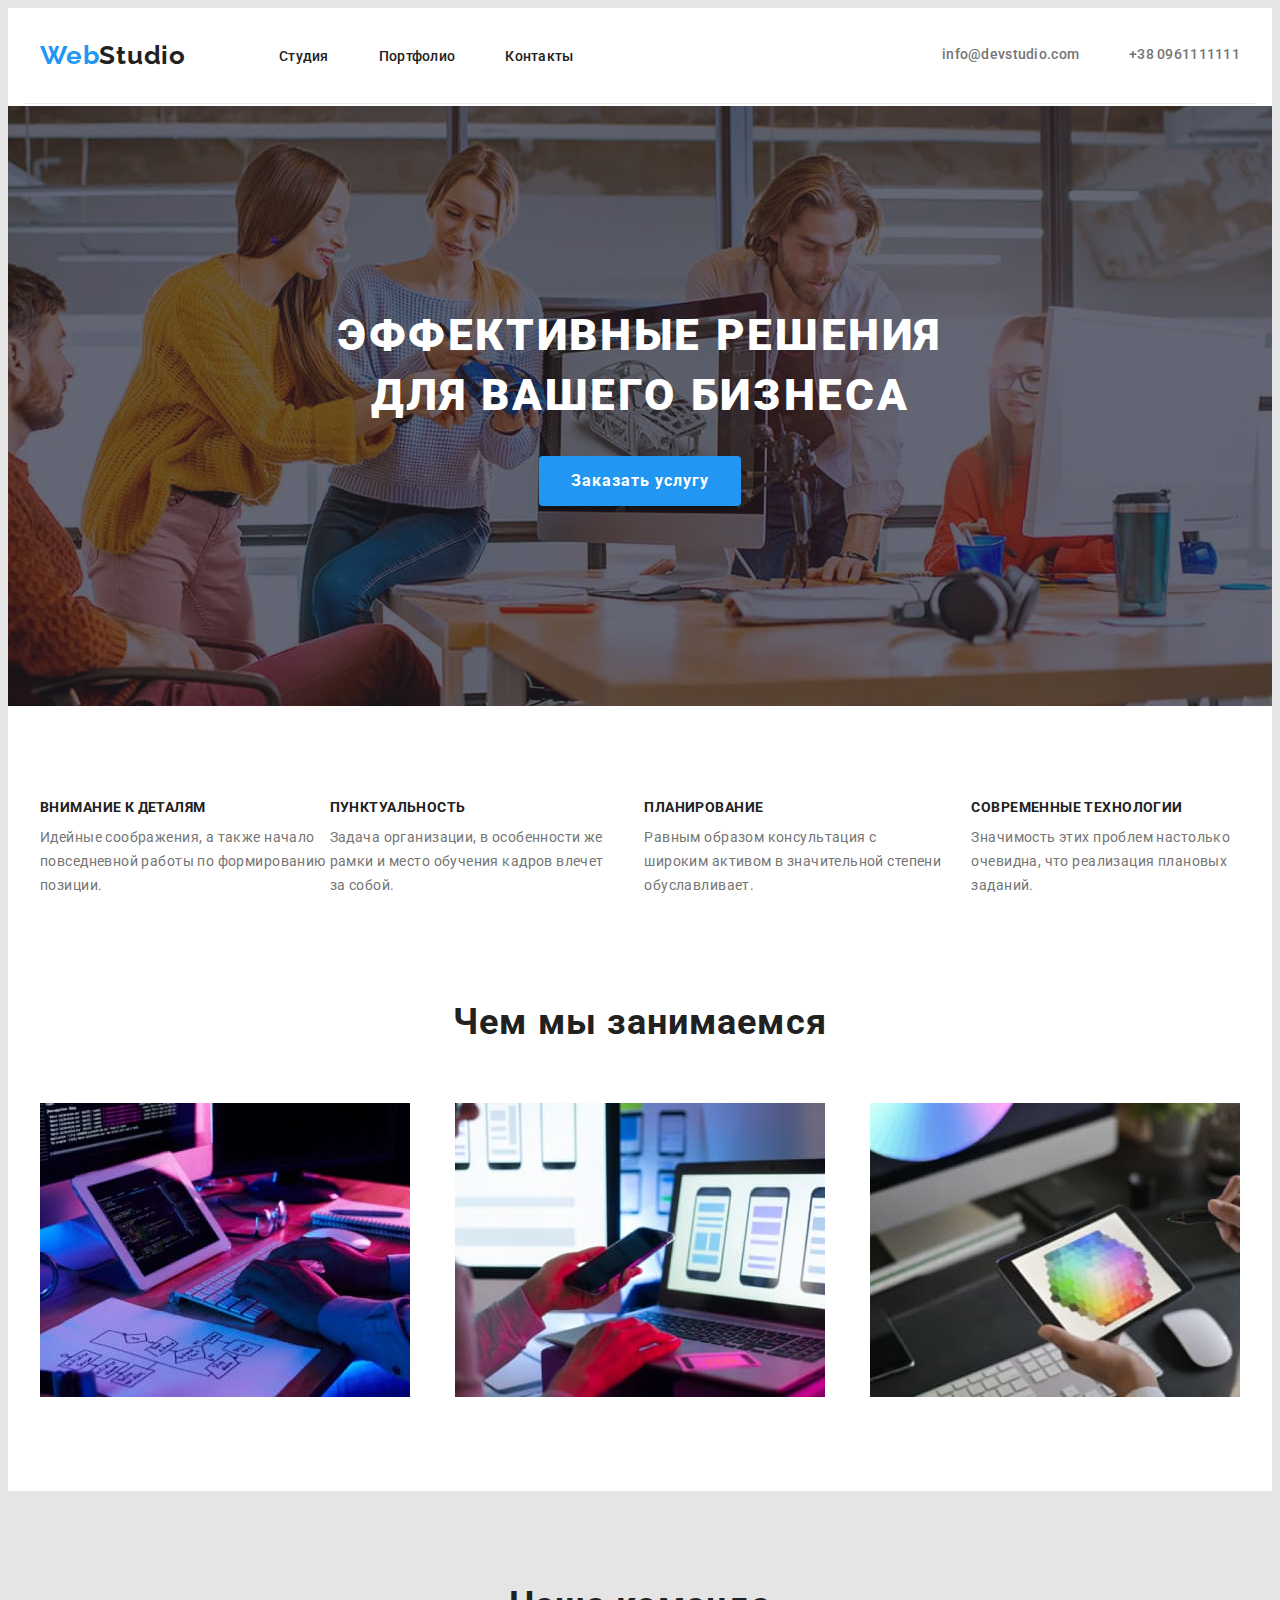
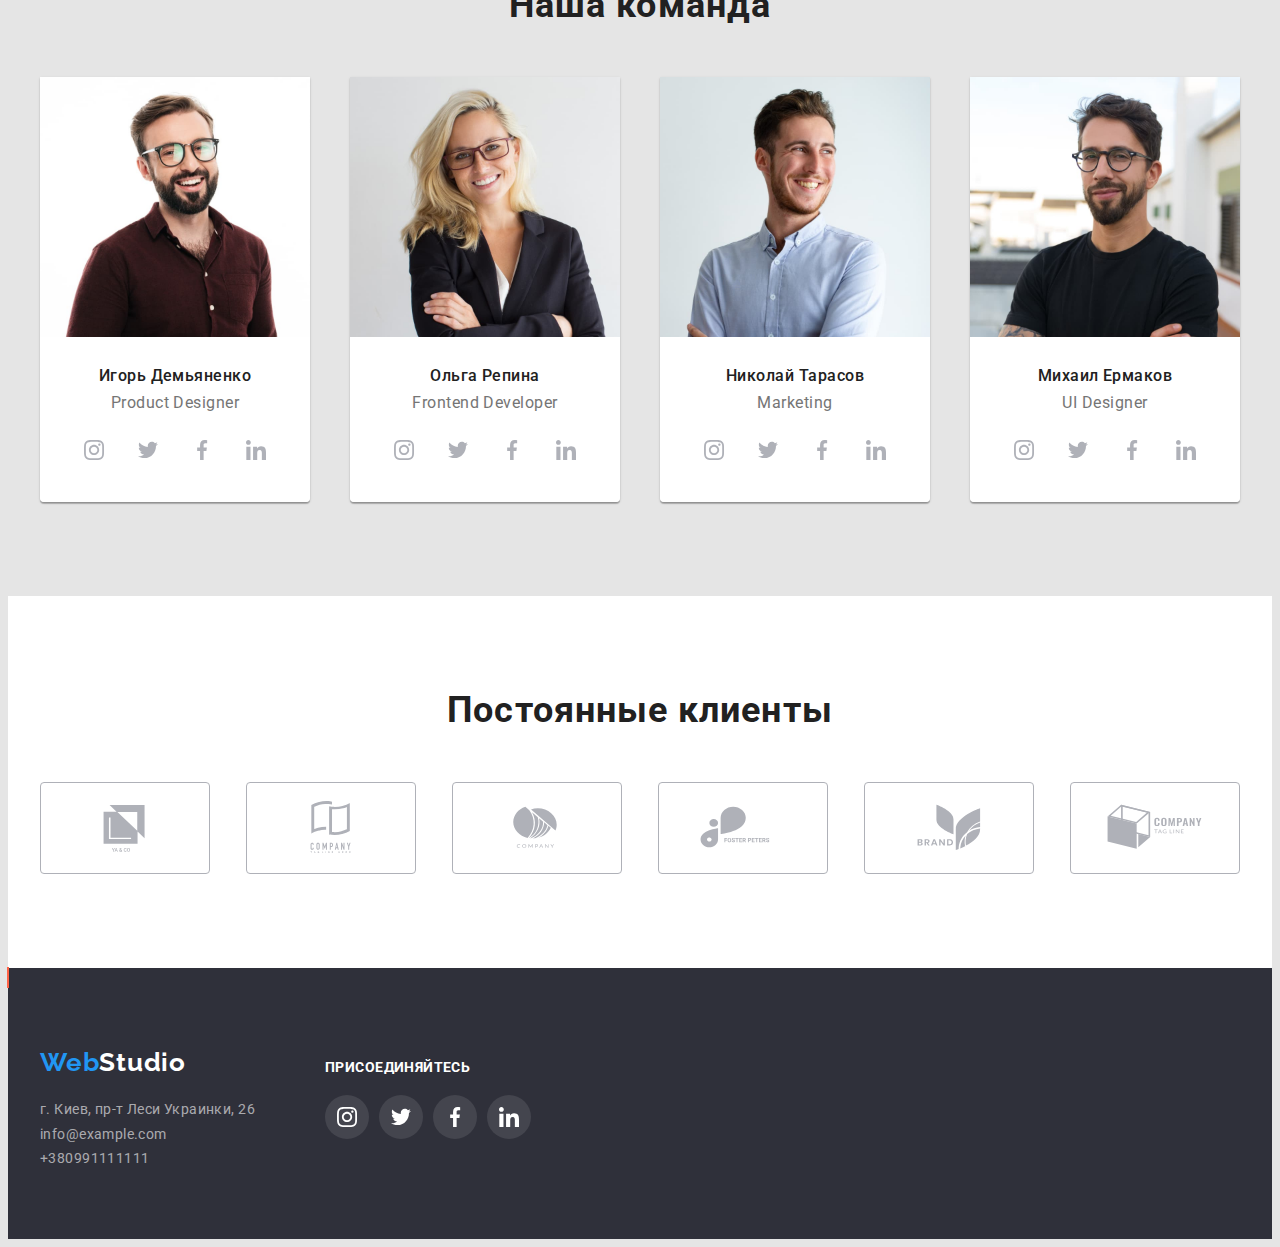
==== index.html @ 7e4c2b95 "24.11" ====
<!DOCTYPE html>
<html lang="ru">

<head>
    <meta charset="UTF-8">
    <meta http-equiv="X-UA-Compatible" content="IE=edge">
    <meta name="viewport" content="width=device-width, initial-scale=1.0">
    <link rel="preconnect" href="https://fonts.googleapis.com">
    <link rel="preconnect" href="https://fonts.gstatic.com" crossorigin>
    <link
        href="https://fonts.googleapis.com/css2?family=Raleway:wght@700&family=Roboto:wght@400;500;700;900&display=swap"
        rel="stylesheet">

    <link rel="stylesheet" href="./css/styles.css">
    <title>Document</title>

</head>

<body>
<header class="header">
    <div class="container header-cont">
        <nav class="header-navigation">
            <a class="link header-logo" href="">Web<span class="letter">Studio</span></a>

            <ul class="list header-list">
                <li class="header-item"><a class="link header-link" href="./index.html">Студия</a></li>
                <li class="header-item"><a class="link header-link" href="./portfolio.html">Портфолио</a></li>
                <li class="header-item"><a class="link header-link" href="">Контакты</a></li>
            </ul>
        </nav>


        <ul class="list header-contact">
            <li class="header-contact-item"><a class="link header-contact-mail"
                    href="mailto:info@devstudio.com">
                   

                    info@devstudio.com</a></li>
           
           
           
                    <li class="header-contact-item"><a class="link header-contact-phone " href="tel:+380961111111">+38
                    0961111111</a>
            </li>
        </ul>



    </div>
</header>



    <main>

        <section class="hero-sect">




            <h1 class="hero-text">Эффективные решения для вашего бизнеса</h1>


            <button class="btn" type="button">Заказать услугу</button>



        </section>





        <section class="about section">

            <div class="container">

                <ul class="about-list">
                    <div class="abot-card">
                    <li class="about-item list">
                        
                        <h3 class="about-title">Внимание к деталям</h3>
                        <p class="about-text">Идейные соображения, а также начало повседневной работы по формированию
                            позиции.</p>
                            </div>
                    </li>

                    <li class="about-item list">
                        <h3 class="about-title">Пунктуальность</h3>
                        <p class="about-text">Задача организации, в особенности же рамки и место обучения кадров влечет за собой.</p>
                    </li>
                    <li class="about-item list">
                        <h3 class="about-title">Планирование</h3>
                        <p class="about-text">Равным образом консультация с широким активом в значительной степени
                            обуславливает.</p>
                    </li>
                    <li class="about-item list">
                        <h3 class="about-title">Современные технологии</h3>
                        <p class="about-text">Значимость этих проблем настолько очевидна, что реализация плановых
                            заданий.</p>
                    </li>
                </ul>

            </div>

        </section>


        <section class="section about-work">


            
            <div class="container">

                <h2 class="about-work-title">Чем мы занимаемся</h2>


                <ul class="about-w-list">
                    <li class="about-w-item list">
                        <img src="./images/img1.jpg" alt="Игорь Демьяненко" width="370" height="294">
                    </li>
                    <li class="about-w-item list">
                        <img src="./images/img2.jpg" alt="Ольга Репина" width="370" height="294">
                    </li>
                    <li class="about-w-item list">
                        <img src="./images/img3.jpg" alt="Ольга Репина" width="370" height="294">
                    </li>
                </ul>

            </div>

        </section>

        <section class="comand-sect section">
            

            <div class="container">

                <h2 class="comand-title">Наша команда</h2>

                <ul class="list comand-list">


                    <li class="comand-item">
                        <article class="card">
                            <div class="card-thumb">
                                <img src="./images/img4.jpg" alt="Игорь Демьяненко" width="270" height="260">
                                <div class="card-content-comand">
                                    <h3 class="comand-text">Игорь Демьяненко</h3>
                                    <p class="comand-pre-text" lang="en">Product Designer</p>
                                    <ul class="social-list list">
                                        <li class="social-item">
                                            <a href="" class="master-so-link">
                                                <svg class="master-so-icon" widht="20" height="20">
                                
                                                    <use href="./images/icons.svg#icon-insta"></use>
                                                </svg>
                                               
                                            </a>
                                        </li>
                                        <li class="social-item">
                                            <a href="" class="master-so-link">
                                                <svg class="master-so-icon" widht="20" height="20">
                                            
                                                    <use href="./images/icons.svg#icon-twit"></use>
                                                </svg>
                                            
                                            </a>
                                        </li><li class="social-item">
                                            <a href="" class="master-so-link">
                                                <svg class="master-so-icon" widht="20" height="20">
                                            
                                                    <use href="./images/icons.svg#icon-fb"></use>
                                                </svg>
                                            
                                            </a>
                                        </li><li class="social-item">
                                            <a href="" class="master-so-link">
                                                <svg class="master-so-icon" widht="20" height="20">
                                            
                                                    <use href="./images/icons.svg#icon-link"></use>
                                                </svg>
                                            
                                            </a>
                                    </ul>
                                </div>
                            </div>
                        </article>

                    </li>

                    <li class="comand-item">
                        <article class="card">
                            <div class="card-thumb">
                                <img src="./images/img5.jpg" alt="Ольга Репина" width="270" height="260">
                                <div class="card-content-comand">
                                    <h3 class="comand-text">Ольга Репина</h3>
                                    <p class="comand-pre-text" lang="en">Frontend Developer</p>
                                    <ul class="social-list list">
                                        <li class="social-item">
                                            <a href="" class="master-so-link">
                                                <svg class="master-so-icon" widht="20" height="20">
                                    
                                                    <use href="./images/icons.svg#icon-insta"></use>
                                                </svg>
                                    
                                            </a>
                                        </li>
                                        <li class="social-item">
                                            <a href="" class="master-so-link">
                                                <svg class="master-so-icon" widht="20" height="20">
                                    
                                                    <use href="./images/icons.svg#icon-twit"></use>
                                                </svg>
                                    
                                            </a>
                                        </li>
                                        <li class="social-item">
                                            <a href="" class="master-so-link">
                                                <svg class="master-so-icon" widht="20" height="20">
                                    
                                                    <use href="./images/icons.svg#icon-fb"></use>
                                                </svg>
                                    
                                            </a>
                                        </li>
                                        <li class="social-item">
                                            <a href="" class="master-so-link">
                                                <svg class="master-so-icon" widht="20" height="20">
                                    
                                                    <use href="./images/icons.svg#icon-link"></use>
                                                </svg>
                                    
                                            </a>
                                    </ul>
                                    
                                    
                                </div>
                            </div>
                        </article>

                    </li>


                    <li class="comand-item">
                        <article class="card">
                            <div class="card-thumb">
                                <img src="./images/img6.jpg" alt="Николай Тарасов" width="270" height="260">
                                <div class="card-content-comand">
                                    <h3 class="comand-text">Николай Тарасов</h3>
                                    <p class="comand-pre-text" lang="en">Marketing</p>
                                    <ul class="social-list list">
                                        <li class="social-item">
                                            <a href="" class="master-so-link">
                                                <svg class="master-so-icon" widht="20" height="20">
                                    
                                                    <use href="./images/icons.svg#icon-insta"></use>
                                                </svg>
                                    
                                            </a>
                                        </li>
                                        <li class="social-item">
                                            <a href="" class="master-so-link">
                                                <svg class="master-so-icon" widht="20" height="20">
                                    
                                                    <use href="./images/icons.svg#icon-twit"></use>
                                                </svg>
                                    
                                            </a>
                                        </li>
                                        <li class="social-item">
                                            <a href="" class="master-so-link">
                                                <svg class="master-so-icon" widht="20" height="20">
                                    
                                                    <use href="./images/icons.svg#icon-fb"></use>
                                                </svg>
                                    
                                            </a>
                                        </li>
                                        <li class="social-item">
                                            <a href="" class="master-so-link">
                                                <svg class="master-so-icon" widht="20" height="20">
                                    
                                                    <use href="./images/icons.svg#icon-link"></use>
                                                </svg>
                                    
                                            </a>
                                    </ul>
                                </div>
                            </div>
                        </article>

                    </li>


                    <li class="comand-item">
                        <article class="card">
                            <div class="card-thumb">
                                <img src="./images/img7.jpg" alt="Михаил Ермаков" width="270" height="260">
                                <div class="card-content-comand">
                                    <h3 class="comand-text">Михаил Ермаков</h3>
                                    <p class="comand-pre-text" lang="en">UI Designer</p>
                                    <ul class="social-list list">
                                        <li class="social-item">
                                            <a href="" class="master-so-link">
                                                <svg class="master-so-icon" widht="20" height="20">
                                    
                                                    <use href="./images/icons.svg#icon-insta"></use>
                                                </svg>
                                    
                                            </a>
                                        </li>
                                        <li class="social-item">
                                            <a href="" class="master-so-link">
                                                <svg class="master-so-icon" widht="20" height="20">
                                    
                                                    <use href="./images/icons.svg#icon-twit"></use>
                                                </svg>
                                    
                                            </a>
                                        </li>
                                        <li class="social-item">
                                            <a href="" class="master-so-link">
                                                <svg class="master-so-icon" widht="20" height="20">
                                    
                                                    <use href="./images/icons.svg#icon-fb"></use>
                                                </svg>
                                    
                                            </a>
                                        </li>
                                        <li class="social-item">
                                            <a href="" class="master-so-link">
                                                <svg class="master-so-icon" widht="20" height="20">
                                    
                                                    <use href="./images/icons.svg#icon-link"></use>
                                                </svg>
                                    
                                            </a>
                                    </ul>
                                </div>
                            </div>
                        </article>

                    </li>

                </ul>

            </div>



        </section>

        <section class="section">
            <div class="container">

            <h2 class="kl-text">Постоянные клиенты</h2>
            <ul class="kl-list list">
                <li class="kl-item">
                    <a href="" class="kl-link">
                        <svg class="kl-so-icon" widht="106" height="60">
                        
                            <use href="./images/icons.svg#icon-Logo"></use>
                        </svg>
                    </a>
                </li>

                <li class="kl-item">
                    <a href="" class="kl-link">
                        <svg class="kl-so-icon" widht="106" height="60">
                
                            <use href="./images/icons.svg#icon-Logo1"></use>
                        </svg>
                    </a>
                </li>
                <li class="kl-item">
                    <a href="" class="kl-link">
                        <svg class="kl-so-icon" widht="106" height="60">
                
                            <use href="./images/icons.svg#icon-Logo2"></use>
                        </svg>
                    </a>
                </li>
                <li class="kl-item">
                    <a href="" class="kl-link">
                        <svg class="kl-so-icon" widht="106" height="60">
                
                            <use href="./images/icons.svg#icon-Logo3"></use>
                        </svg>
                    </a>
                </li>
                <li class="kl-item">
                    <a href="" class="kl-link">
                        <svg class="kl-so-icon" widht="106" height="60">
                
                            <use href="./images/icons.svg#icon-Logo4"></use>
                        </svg>
                    </a>
                </li>
                <li class="kl-item">
                    <a href="" class="kl-link">
                        <svg class="kl-so-icon" widht="106" height="60">
                
                            <use href="./images/icons.svg#icon-Logo5"></use>
                        </svg>
                    </a>
                </li>
            </ul>
            </div>
        </section>

            
    </main>
    <footer class="footer">

        <div class="container footer-cont">

           <div class="footer-l">
            <a class="link footer-logo" href="">Web<span class="letter-f">Studio</span></a>
           
            
                <address class="footer-adress">

                    <ul class="list adress-list">
                        <li class="fotter-contact-item"><a class="link footer-contact-adress"
                                href="https://goo.gl/maps/qbF5qeyJRF77j8v56" target="_blank"
                                rel="noopener noreferrer">г. Киев, пр-т
                                Леси Украинки, 26</a></li>
                        <li class="fotter-contact-item"><a class="link footer-contact-mail"
                                href="mailto:info@example.com">info@example.com</a></li>
                        <li class="fotter-contact-item"><a class="link footer-contact-phone"
                                href="tel:+380991111111">+380991111111</a>
                        </li>
                    </ul>
                    

                </address>
                </div>
                
<div class="footer-r">
    <h3 class="pris">присоединяйтесь</h3>
            <ul class="f-social-list list">
                <li class="f-social-item">
                    <a href="" class="f-master-so-link"> 
                        <svg class="f-master-so-icon" widht="20" height="20">
                        
                            <use href="./images/icons.svg#icon-insta"></use>
                        </svg>
                    </a>
                </li>
                <li class="f-social-item">
                    <a href="" class="f-master-so-link">
                        <svg class="f-master-so-icon" widht="20" height="20">
                
                            <use href="./images/icons.svg#icon-twit"></use>
                        </svg>
                    </a>
                </li>
                <li class="f-social-item">
                    <a href="" class="f-master-so-link">
                        <svg class="f-master-so-icon" widht="20" height="20">
                
                            <use href="./images/icons.svg#icon-fb"></use>
                        </svg>
                    </a>
                </li>
                <li class="f-social-item">
                    <a href="" class="f-master-so-link">
                        <svg class="f-master-so-icon" widht="20" height="20">
                
                            <use href="./images/icons.svg#icon-link"></use>
                        </svg>
                    </a>
                </li>
            </ul>
            </div>

        </div>



    </footer>

</body>

</html>
---- css/styles.css ----
:root {
  --main-title-color: #ffffff;
  --second-title-color: #212121;
  --main-text-color: #757575;
  --opacity-color: rgba(255, 255, 255, 0.6);
  --accent-color: #2196f3;
  --heder-bg-color: #ffffff;
  --bacik-bg-color: #e5e5e5;
  --second-bg-color: #2f303a;
}

p,
h1,
h2,
h3,
h4,
h5,
h6 {
  margin: 0;
}

ul {
  margin: 0;
  padding: 0;
}

img {
  display: block;
  max-width: 100%;
}

.container {
  width: 1200px;

  margin: 0 auto;
  padding-left: 15px;
  padding-right: 15px;
}

body {
  font-family: "Roboto", sans-serif;
  background-color: var(--bacik-bg-color);
}

.link {
  text-decoration: none;
}

.list {
  list-style: none;
}

.section {
  padding-top: 94px;
  padding-bottom: 94px;

  background: var(--heder-bg-color);
}

/*---------------------header-------------------------------*/
/*---------------------23-11-------------------------------*/
.header-contact-item {
  display: flex;
}

.footer::before {
  content: "";

  align-items: center;
  width: 16px;
  height: 12px;
  outline: solid 1px tomato;
  margin-right: 10px;
}
/*---------------------23-11-------------------------------*/

.header-cont {
  display: flex;
  padding-top: 32px;
  padding-bottom: 32px;
  border-bottom: 1px solid #ececec;
}

.header-list {
  display: flex;
  margin-right: 93px;
}

.header-navigation {
  display: flex;
  align-items: center;
}
.header-contact {
  display: flex;
  align-items: center;
  margin-left: auto;
}

.header-item:not(:last-child) {
  margin-right: 50px;
}

.header-contact-item:not(:last-child) {
  margin-right: 50px;
}

.header {
  background-color: var(--heder-bg-color);
  border-bottom: solid 2px var(--main-title-color);
}
.header-contact-item:not(:last-child) {
  margin-right: 50px;
}
.header-logo {
  font-family: Raleway;
  font-style: normal;
  font-weight: bold;
  font-size: 26px;
  line-height: 1.19;

  letter-spacing: 0.03em;
  color: var(--accent-color);
  margin-right: 93px;
}
.letter {
  font-family: Raleway;
  font-style: normal;
  font-weight: bold;
  font-size: 26px;
  line-height: 1.19;

  letter-spacing: 0.03em;
  color: var(--second-title-color);
}

.header-link {
  font-weight: 500;
  font-size: 14px;
  line-height: 1.14;
  letter-spacing: 0.02em;
  color: var(--second-title-color);
}
.header-link:hover {
  color: var(--accent-color);
}
.header-mail {
  font-weight: 500;
  font-size: 14px;
  line-height: 1.14;
  letter-spacing: 0.02em;

  color: var(--second-title-color);
}

.header-contact-phone {
  font-weight: 500;
  font-size: 14px;
  line-height: 1.14;
  letter-spacing: 0.02em;
  text-decoration: none;
  transition: color 0.2s linear;
  color: var(--main-text-color);
}

.header-contact-phone:hover,
.header-contact-phone:focus {
  color: var(--accent-color);
}

.header-contact-mail {
  font-weight: 500;
  font-size: 14px;
  line-height: 1.14;
  letter-spacing: 0.02em;
  text-decoration: none;
  transition: color 0.2s linear;
  color: var(--main-text-color);
}
.header-contact-mail:hover,
.header-contact-mail:focus {
  color: var(--accent-color);
}
/*---------------------filter-------------------------------*/
.btn-fil {
  font-family: inherit;
  font-style: normal;
  font-weight: 500;
  font-size: 16px;
  line-height: 1.62;
  /* identical to box height, or 162% */
  color: var(--second-title-color);
  background-color: #f5f4fa;

  text-align: center;
  letter-spacing: 0.03em;
  padding-top: 6px;
  padding-bottom: 6px;
  padding-left: 22px;
  padding-right: 22px;
  border: 0cm;
  border-radius: 4px;
}
.btn-fil:hover,
.btn-fil:active {
  color: var(--main-title-color);
  background-color: #2196f3;
}

.btn-fil {
  cursor: pointer;
}

.filter-item {
  display: flex;
  align-items: center;
}

.btn-list {
  display: flex;

  margin-left: auto;
  margin-right: auto;
  margin-bottom: 56px;

  margin-left: auto;
  margin-right: auto;
  align-items: center;
  justify-content: center;
  margin-bottom: 50px;
}

.btn-filter-item:not(:last-child) {
  margin-right: 8px;
}

.menu-list {
  display: flex;
  flex-wrap: wrap;
  padding: 0;
  margin: 0;
  list-style: none;
  margin-top: -30px;
  margin-left: -30px;
}

/*
.menu-item {
  flex-basis: calc(100% - 3 * 30px) / 9;

  margin-left: 30px;
  margin-bottom: 30px;
}
*/

.menu-list > .menu-item {
  flex-basis: calc(100% / 3 - 30px);
  margin-top: 30px;
  margin-left: 30px;
}

.card-content {
  padding-top: 20px;
  padding-right: 24px;
  padding-bottom: 20px;
  padding-left: 24px;
  border-left: solid 1px #eeeeee;
  border-right: solid 1px #eeeeee;
  border-bottom: solid 1px #eeeeee;
}
/*
.card-po {
  border: solid 1px #eeeeee;
}
*/

.menu-title {
  font-weight: bold;
  font-size: 18px;
  line-height: 2;
  /* identical to box height, or 200% */

  letter-spacing: 0.06em;

  color: var(--second-title-color);
}

.menu-text {
  font-weight: normal;
  font-size: 16px;
  line-height: 1.87;
  /* identical to box height, or 187% */

  letter-spacing: 0.03em;

  color: var(--main-text-color);
}

/*---------------------hero-------------------------------*/
/*---------------------hero 23-11-------------------------------*/
.hero-sect {
  text-align: center;
  max-width: 1600px;

  background-color: var(--second-bg-color);
  background-image: linear-gradient(
      rgba(47, 48, 58, 0.4),
      rgba(47, 48, 58, 0.4)
    ),
    url(../images/bg.jpg);

  background-repeat: no-repeat;
  background-position: center;
  block-size: cover;
  margin-left: auto;
  margin-right: auto;
  padding-top: 200px;
  padding-bottom: 200px;
}
/*---------------------hero 23-11-------------------------------*/

.hero-text {
  width: 696px;
  font-weight: 900;
  font-size: 44px;
  line-height: 1.36;

  text-align: center;
  letter-spacing: 0.06em;
  text-transform: uppercase;

  color: var(--main-title-color);
  margin-right: auto;
  margin-left: auto;
}

.btn-item:hover {
  background-color: var(--accent-color);
}

.btn {
  display: inline-block;
  font-family: inherit;
  font-weight: bold;
  font-size: 16px;
  line-height: 1.9;

  display: flex;
  align-items: center;
  text-align: center;
  letter-spacing: 0.06em;

  color: var(--main-title-color);
  background-color: var(--accent-color);
  margin-right: auto;
  margin-left: auto;
  margin-top: 30px;
  border-radius: 4px;
  box-shadow: 0px 4px 4px rgba(0, 0, 0, 0.15);
  border: 0cm;
  padding-top: 10px;
  padding-bottom: 10px;
  padding-left: 32px;
  padding-right: 32px;
}

.btn {
  cursor: pointer;
  font-family: inherit;
}

/*---------------------about-------------------------------*/
/*---------------------about 23-11-------------------------------*/
.abot-card {
  flex-grow: ;
}
.about-item {
}
/*---------------------about 23-11-------------------------------*/

.about {
  background-color: var(--heder-bg-color);
  padding-bottom: 0px;
}

.about-title {
  display: flex;
  font-weight: bold;
  font-size: 14px;
  line-height: 1.14;
  letter-spacing: 0.03em;
  text-transform: uppercase;

  color: var(--second-title-color);
  margin-bottom: 10px;
}
.about-text {
  display: flex;
  font-weight: normal;
  font-size: 14px;
  line-height: 1.71;
  /* or 171% */

  letter-spacing: 0.03em;

  color: var(--main-text-color);
}

.about-list {
  display: flex;
  justify-content: space-between;
}
.about-item:not(:last-child) {
  margin-right: 30px;
}

/*---------------------about-work-------------------------------*/

.about-work-title {
  font-weight: bold;
  font-size: 36px;
  line-height: 1.7;
  text-align: center;
  letter-spacing: 0.03em;

  color: var(--second-title-color);
  margin-bottom: 50px;
}

.about-w-list {
  display: flex;
  justify-content: space-between;
}
.about-w-item {
  display: flex;
}

/*--------------------comand-------------------------------*/
/*---------------------23-11-------------------------------*/
.social-list {
  display: flex;
  justify-content: space-between;
}
.social-item {
  width: 44px;
  height: 44px;
}

.master-so-link {
  width: 100%;
  height: 100%;

  background: rgba(255, 255, 255, 0.1);
  border-radius: 50%;
  display: flex;
  align-items: center;
}
.master-so-link:hover,
.master-so-link:focus {
  background-color: var(--accent-color);
}
.master-so-link:hover .master-so-icon,
.master-so-link:focus .master-so-icon {
  fill: var(--main-title-color);
}
.master-so-link {
  cursor: pointer;
}

.social-item:not(:last-child) {
  margin-right: 10px;
}
.master-so-icon {
  fill: #afb1b8;
}

.master-so-icon:hover,
.master-so-icon:focus {
  fill: var(--main-title-color);
}
.comand-sect {
  background-color: var(--bacik-bg-color);
}

.comand-title {
  font-weight: bold;
  font-size: 36px;
  line-height: 1.16;
  text-align: center;
  letter-spacing: 0.03em;
  margin-bottom: 50px;

  color: var(--second-title-color);
}
.comand-text {
  font-weight: 500;
  font-size: 16px;
  line-height: 1.11;
  /* identical to box height */

  text-align: center;
  letter-spacing: 0.03em;

  color: var(--second-title-color);
}

.comand-pre-text {
  font-weight: normal;
  font-size: 16px;
  line-height: 1.11;
  /* identical to box height */

  text-align: center;
  letter-spacing: 0.03em;

  color: var(--main-text-color);
  margin-top: 10px;
  margin-bottom: 16px;
}

.comand-list {
  display: flex;
  justify-content: space-between;
}
.comand-item {
  display: flex;
}

.comand-item:not(:last-child) {
  margin-right: 30px;
}
.card-content-comand {
  /*padding: 30px 60px 30px 60px;*/
  padding-left: 32px;
  padding-right: 32px;
  padding-bottom: 30px;
  padding-top: 30px;
  border-bottom-right-radius: 4px;
  border-bottom-left-radius: 4px;

  background-color: var(--heder-bg-color);
}

.card {
  border-bottom-right-radius: 4px;
  border-bottom-left-radius: 4px;
  box-shadow: 0px 1px 3px rgba(0, 0, 0, 0.12), 0px 1px 1px rgba(0, 0, 0, 0.14),
    0px 2px 1px rgba(0, 0, 0, 0.2);
  border-radius: 0px 0px 4px 4px;
}

/*---------------------klient-------------------------------*/

/*
.social-list {
  display: flex;
  justify-content: space-between;
}
.social-item {
  width: 44px;
  height: 44px;
}

.master-so-link {
  width: 100%;
  height: 100%;

  background: rgba(255, 255, 255, 0.1);
  border-radius: 50%;
  display: flex;
  align-items: center;
}
.master-so-link:hover,
.master-so-link:focus {
  background-color: var(--accent-color);
}
.master-so-link:hover .master-so-icon,
.master-so-link:focus .master-so-icon {
  fill: var(--main-title-color);
}
.master-so-link {
  cursor: pointer;
}*/

.kl-text {
  font-weight: bold;
  font-size: 36px;
  line-height: 1.16;

  letter-spacing: 0.03em;

  color: var(--second-title-color);

  text-align: center;
  margin-left: auto;
  margin-right: auto;
  margin-bottom: 50px;
}
.kl-list {
  display: flex;
  justify-content: space-between;
}
.kl-item {
  width: 170px;
  height: 92px;
}
.kl-link {
  width: 100%;
  height: 100%;
  display: flex;
  align-items: center;
  background-color: var(--heder-bg-color);

  border: 1px solid #afb1b8;
  box-sizing: border-box;
  border-radius: 4px;
}
.kl-so-icon {
  fill: #afb1b8;
}
.kl-link:hover,
.kl-link:focus {
  border-color: var(--accent-color);
}

.kl-link:hover .kl-so-icon,
.kl-link:focus .kl-so-icon {
  fill: var(--accent-color);
}

.kl-item {
  cursor: pointer;
}

/*---------------------klient-------------------------------*/

/*---------------------footer 23-11-------------------------------*/

.f-social-list {
  display: flex;
  align-items: center;
}

.f-social-item {
  width: 44px;
  height: 44px;
}

.f-master-so-link {
  width: 100%;
  height: 100%;
  background: rgba(255, 255, 255, 0.1);
  border-radius: 50%;
  display: flex;
  align-items: center;
}
.f-master-so-icon {
  fill: var(--main-title-color);
}

.f-master-so-link:hover,
.f-master-so-link:focus {
  background-color: var(--accent-color);
}

.f-social-item:not(:last-child) {
  margin-right: 10px;
}
.footer-cont {
  display: flex;
}
.footer-l {
  margin-top: 60px;
  margin-bottom: 60px;
}
.footer-r {
  margin-left: 70px;
  margin-top: 72px;
  margin-bottom: 100px;
}
.pris {
  font-weight: bold;
  font-size: 14px;
  line-height: 16px;
  letter-spacing: 0.03em;
  text-transform: uppercase;

  color: #ffffff;
  margin-bottom: 20px;
}

.f-social-item:hover,
.f-social-item:focus {
  color: var(--accent-color);
}
.f-social-item {
  cursor: pointer;
}

/*---------------------footer 23-11-------------------------------*/

.footer {
  background-color: var(--second-bg-color);
}
.adress-list {
  margin-top: 20px;
}

.footer-contact-adress {
  font-family: Roboto;
  font-style: normal;
  font-weight: normal;
  font-size: 14px;
  line-height: 1.71;

  letter-spacing: 0.03em;

  color: rgba(255, 255, 255, 0.6);
  margin-bottom: 9px;
}

.footer-contact-mail {
  font-family: Roboto;
  font-style: normal;
  font-weight: normal;
  font-size: 14px;
  line-height: 24px;

  letter-spacing: 0.03em;

  color: rgba(255, 255, 255, 0.6);
  margin-bottom: 9px;
}
.footer-contact-phone {
  font-family: Roboto;
  font-style: normal;
  font-weight: normal;
  font-size: 14px;
  line-height: 24px;

  letter-spacing: 0.03em;

  color: rgba(255, 255, 255, 0.6);
}

.footer-contact-mail:hover,
.footer-contact-mail:focus {
  color: var(--main-title-color);
}
.footer-contact-phone:hover,
.footer-contact-phone:focus {
  color: var(--main-title-color);
}
.footer-contact-adress:hover,
.footer-contact-adress:focus {
  color: var(--main-title-color);
}

.letter-f {
  font-family: Raleway;
  font-style: normal;
  font-weight: bold;
  font-size: 26px;
  line-height: 1.19;

  letter-spacing: 0.03em;
  color: var(--main-title-color);
}
.footer-logo {
  font-family: Raleway;
  font-style: normal;
  font-weight: bold;
  font-size: 26px;
  line-height: 31px;
  /* identical to box height */

  letter-spacing: 0.03em;

  color: #2196f3;
}

.footer-logo-con {
  margin-bottom: 20px;
}
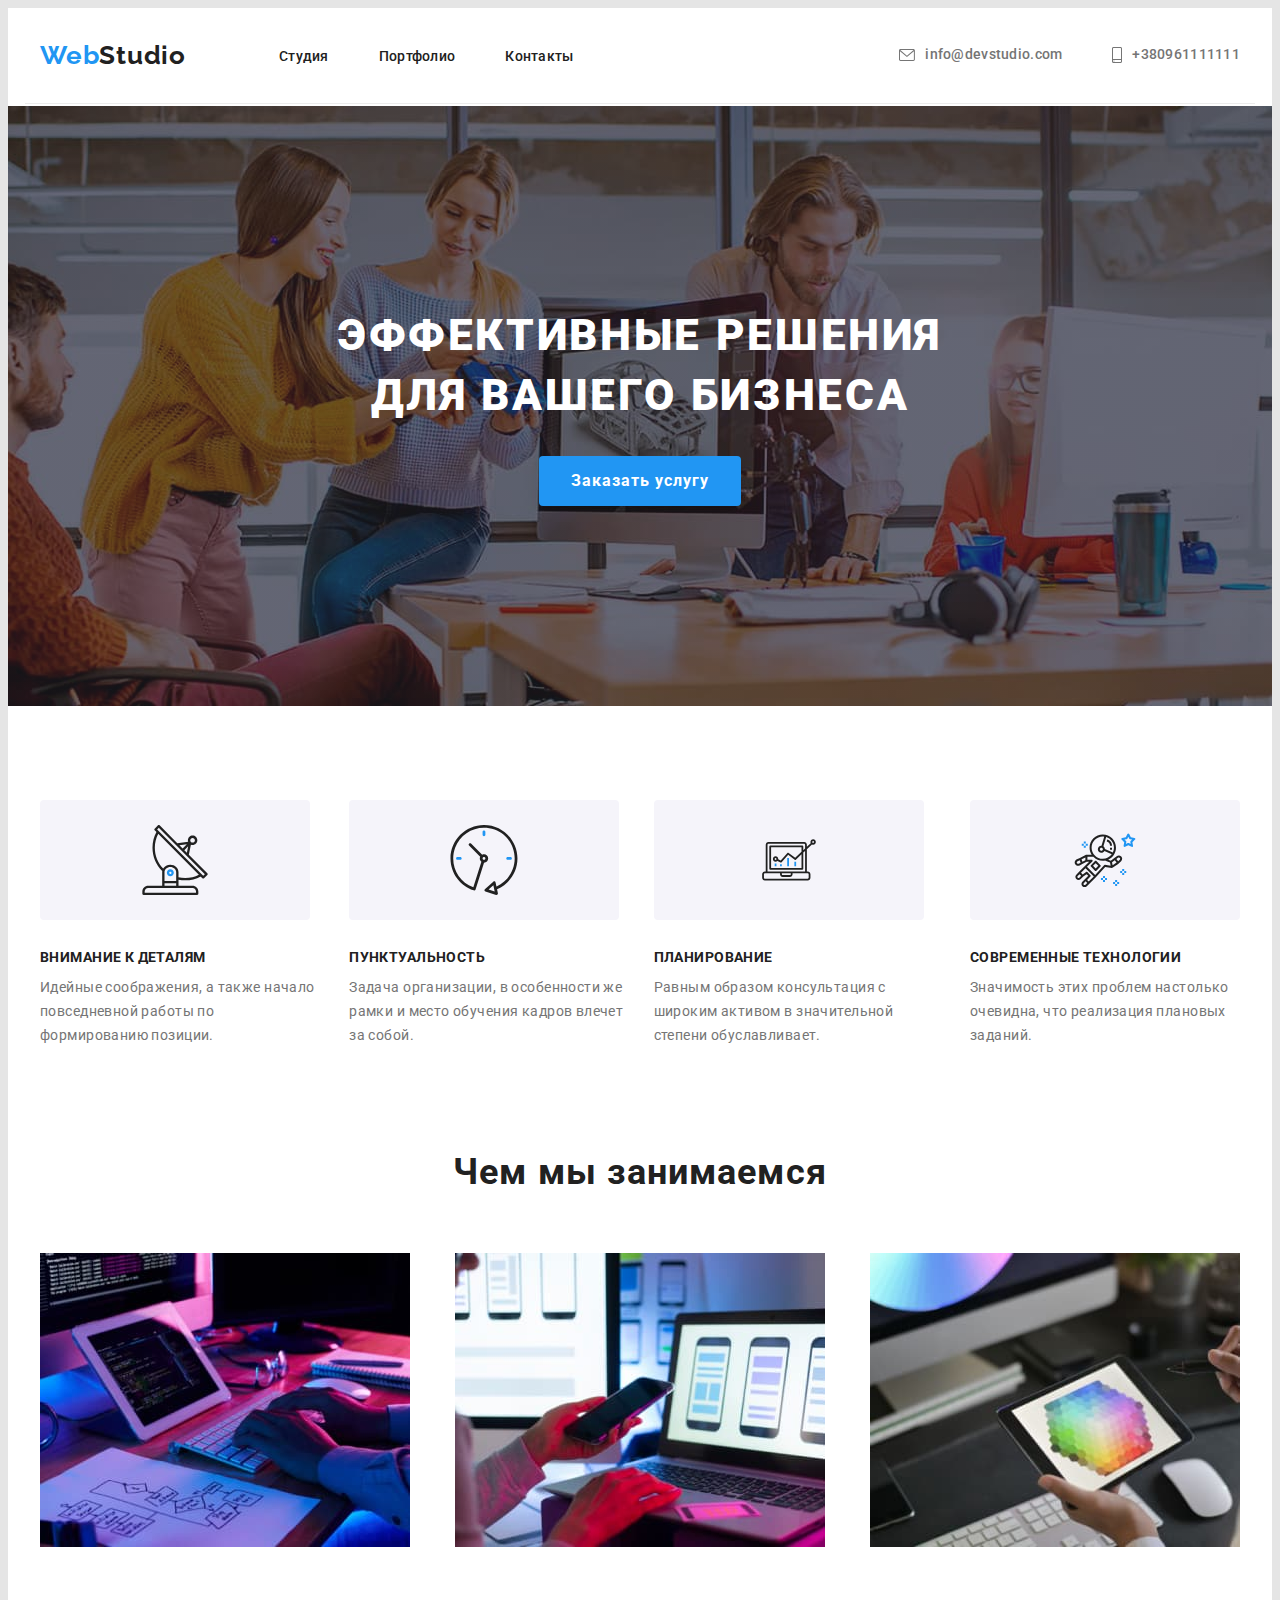
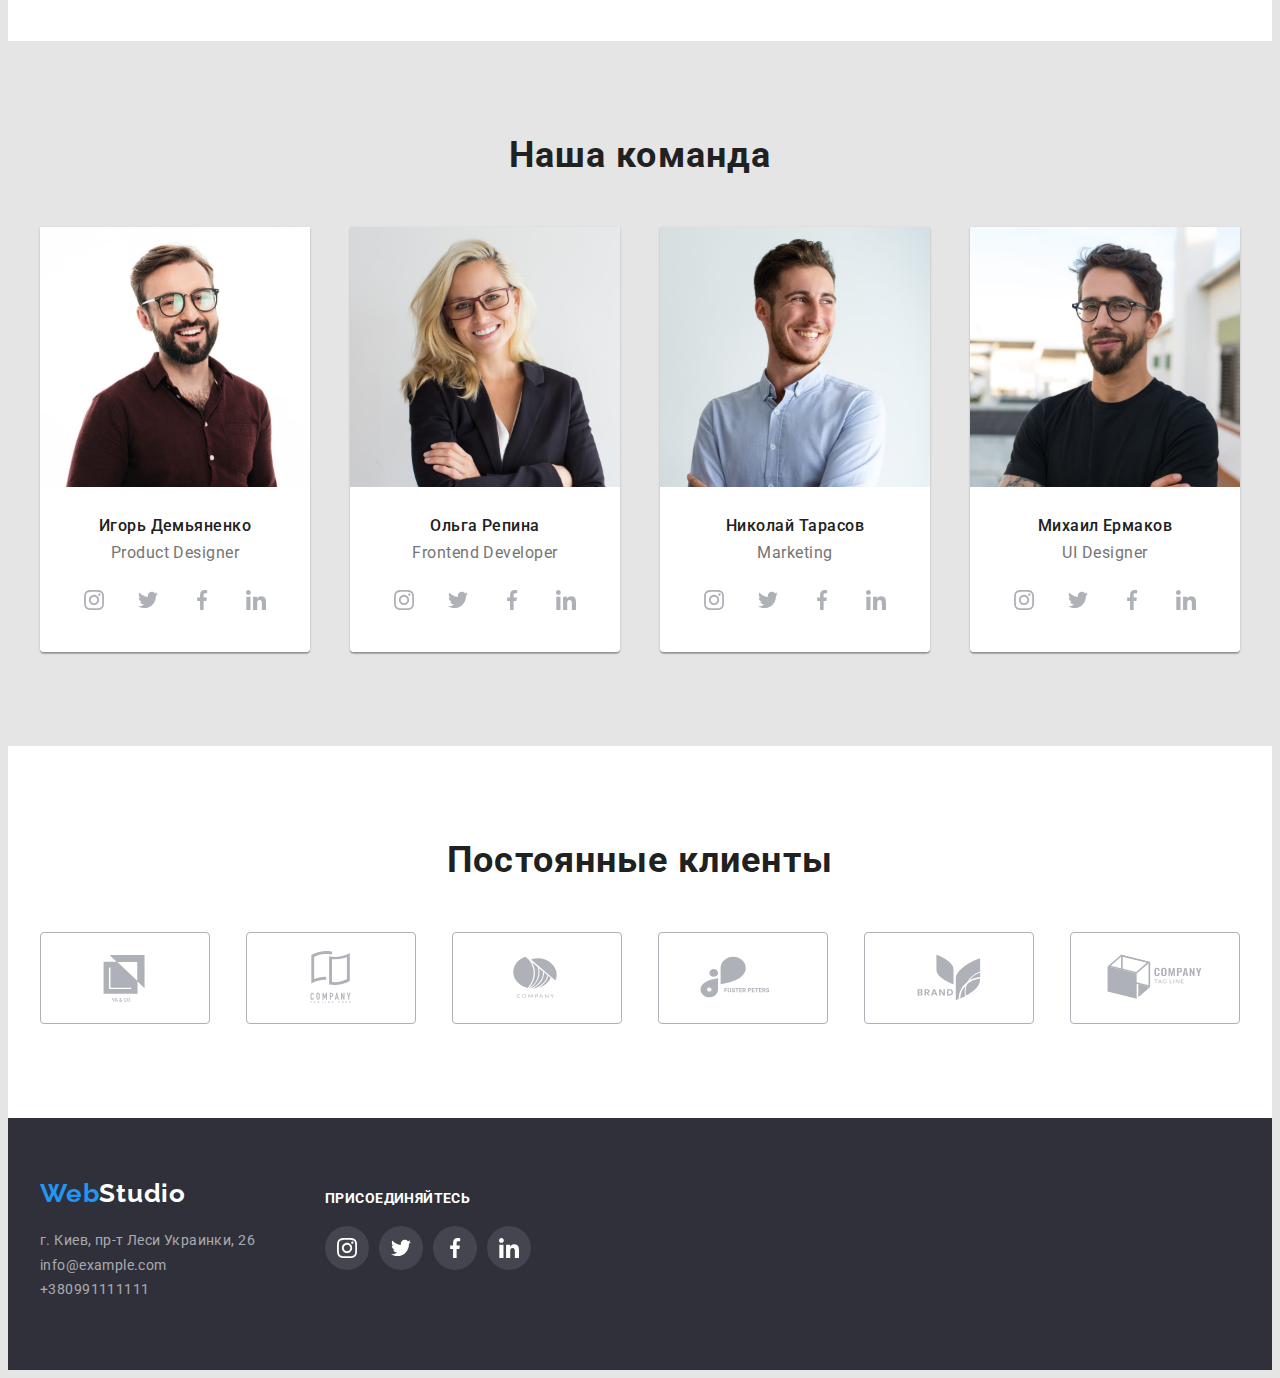
==== commit 6e0893fb: "25.11" ====
--- a/index.html
+++ b/index.html
@@ -33,14 +33,21 @@
         <ul class="list header-contact">
             <li class="header-contact-item"><a class="link header-contact-mail"
                     href="mailto:info@devstudio.com">
+                    <svg class="contact-icon" width="16" height="12">
+                        <use href="./images/icons.svg#icon-envelope">
+                    </svg>
                    
 
-                    info@devstudio.com</a></li>
+                info@devstudio.com</a></li>
            
            
            
-                    <li class="header-contact-item"><a class="link header-contact-phone " href="tel:+380961111111">+38
-                    0961111111</a>
+                    <li class="header-contact-item"><a class="link header-contact-phone " href="tel:+380961111111">
+                        
+                        <svg class="contact-icon" width="10" height="16">
+                            <use href="./images/icons.svg#icon-phone">
+                        </svg>
+                        +380961111111</a>
             </li>
         </ul>
 
@@ -76,25 +83,51 @@
             <div class="container">
 
                 <ul class="about-list">
-                    <div class="abot-card">
+                    
                     <li class="about-item list">
+
+<div class="about-card">
+    <svg class="header-so-icon" widht="65.32" height="70">
+
+        <use href="./images/icons.svg#icon-antenna"></use>
+    </svg>
+</div>
                         
                         <h3 class="about-title">Внимание к деталям</h3>
                         <p class="about-text">Идейные соображения, а также начало повседневной работы по формированию
                             позиции.</p>
-                            </div>
+                            
                     </li>
 
                     <li class="about-item list">
+                        <div class="about-card">
+                            <svg class="header-so-icon" widht="66.96" height="70">
+                        
+                                <use href="./images/icons.svg#icon-clock"></use>
+                            </svg>
+                        </div>
                         <h3 class="about-title">Пунктуальность</h3>
                         <p class="about-text">Задача организации, в особенности же рамки и место обучения кадров влечет за собой.</p>
                     </li>
                     <li class="about-item list">
+
+<div class="about-card">
+    <svg class="header-so-icon" widht="70" height="53.69">
+
+        <use href="./images/icons.svg#icon-diagram"></use>
+    </svg>
+</div>
                         <h3 class="about-title">Планирование</h3>
                         <p class="about-text">Равным образом консультация с широким активом в значительной степени
                             обуславливает.</p>
                     </li>
                     <li class="about-item list">
+                        <div class="about-card">
+                            <svg class="header-so-icon" widht="54.83" height="60.66">
+                        
+                                <use href="./images/icons.svg#icon-astronaut"></use>
+                            </svg>
+                        </div>
                         <h3 class="about-title">Современные технологии</h3>
                         <p class="about-text">Значимость этих проблем настолько очевидна, что реализация плановых
                             заданий.</p>
--- a/css/styles.css
+++ b/css/styles.css
@@ -58,21 +58,21 @@
 }
 
 /*---------------------header-------------------------------*/
-/*---------------------23-11-------------------------------*/
+
+.contact-icon {
+  fill: var(--main-text-color);
+}
+.contact-icon:hover,
+.contact-icon:focus {
+  fill: var(--accent-color);
+}
 .header-contact-item {
   display: flex;
 }
 
-.footer::before {
-  content: "";
-
-  align-items: center;
-  width: 16px;
-  height: 12px;
-  outline: solid 1px tomato;
+.contact-icon {
   margin-right: 10px;
 }
-/*---------------------23-11-------------------------------*/
 
 .header-cont {
   display: flex;
@@ -84,6 +84,7 @@
 .header-list {
   display: flex;
   margin-right: 93px;
+  display: flex;
 }
 
 .header-navigation {
@@ -94,6 +95,7 @@
   display: flex;
   align-items: center;
   margin-left: auto;
+  margin-right: 0;
 }
 
 .header-item:not(:last-child) {
@@ -101,7 +103,7 @@
 }
 
 .header-contact-item:not(:last-child) {
-  margin-right: 50px;
+  margin-right: 30px;
 }
 
 .header {
@@ -142,14 +144,6 @@
 }
 .header-link:hover {
   color: var(--accent-color);
-}
-.header-mail {
-  font-weight: 500;
-  font-size: 14px;
-  line-height: 1.14;
-  letter-spacing: 0.02em;
-
-  color: var(--second-title-color);
 }
 
 .header-contact-phone {
@@ -160,6 +154,8 @@
   text-decoration: none;
   transition: color 0.2s linear;
   color: var(--main-text-color);
+  display: flex;
+  align-items: center;
 }
 
 .header-contact-phone:hover,
@@ -175,11 +171,15 @@
   text-decoration: none;
   transition: color 0.2s linear;
   color: var(--main-text-color);
-}
+  display: flex;
+  align-items: center;
+}
+
 .header-contact-mail:hover,
 .header-contact-mail:focus {
   color: var(--accent-color);
 }
+
 /*---------------------filter-------------------------------*/
 .btn-fil {
   font-family: inherit;
@@ -204,6 +204,8 @@
 .btn-fil:active {
   color: var(--main-title-color);
   background-color: #2196f3;
+  box-shadow: 0px 1px 1px rgba(0, 0, 0, 0.12), 0px 4px 4px rgba(0, 0, 0, 0.06),
+    1px 4px 6px rgba(0, 0, 0, 0.16);
 }
 
 .btn-fil {
@@ -243,19 +245,14 @@
   margin-left: -30px;
 }
 
-/*
-.menu-item {
-  flex-basis: calc(100% - 3 * 30px) / 9;
-
-  margin-left: 30px;
-  margin-bottom: 30px;
-}
-*/
-
 .menu-list > .menu-item {
   flex-basis: calc(100% / 3 - 30px);
   margin-top: 30px;
   margin-left: 30px;
+}
+
+.card-po {
+  display: flex;
 }
 
 .card-content {
@@ -267,11 +264,6 @@
   border-right: solid 1px #eeeeee;
   border-bottom: solid 1px #eeeeee;
 }
-/*
-.card-po {
-  border: solid 1px #eeeeee;
-}
-*/
 
 .menu-title {
   font-weight: bold;
@@ -293,6 +285,20 @@
   letter-spacing: 0.03em;
 
   color: var(--main-text-color);
+}
+
+.card-link {
+  cursor: pointer;
+}
+
+.card-link {
+  display: block;
+}
+
+.card-link:hover,
+.card-link:focus {
+  box-shadow: 0px 1px 1px rgba(0, 0, 0, 0.12), 0px 4px 4px rgba(0, 0, 0, 0.06),
+    1px 4px 6px rgba(0, 0, 0, 0.16);
 }
 
 /*---------------------hero-------------------------------*/
@@ -369,13 +375,16 @@
 }
 
 /*---------------------about-------------------------------*/
-/*---------------------about 23-11-------------------------------*/
-.abot-card {
-  flex-grow: ;
-}
-.about-item {
-}
-/*---------------------about 23-11-------------------------------*/
+.about-card {
+  width: 270px;
+  height: 120px;
+
+  background: #f5f4fa;
+  border-radius: 4px;
+  margin-bottom: 30px;
+  display: flex;
+  align-items: center;
+}
 
 .about {
   background-color: var(--heder-bg-color);
@@ -550,37 +559,6 @@
 
 /*---------------------klient-------------------------------*/
 
-/*
-.social-list {
-  display: flex;
-  justify-content: space-between;
-}
-.social-item {
-  width: 44px;
-  height: 44px;
-}
-
-.master-so-link {
-  width: 100%;
-  height: 100%;
-
-  background: rgba(255, 255, 255, 0.1);
-  border-radius: 50%;
-  display: flex;
-  align-items: center;
-}
-.master-so-link:hover,
-.master-so-link:focus {
-  background-color: var(--accent-color);
-}
-.master-so-link:hover .master-so-icon,
-.master-so-link:focus .master-so-icon {
-  fill: var(--main-title-color);
-}
-.master-so-link {
-  cursor: pointer;
-}*/
-
 .kl-text {
   font-weight: bold;
   font-size: 36px;
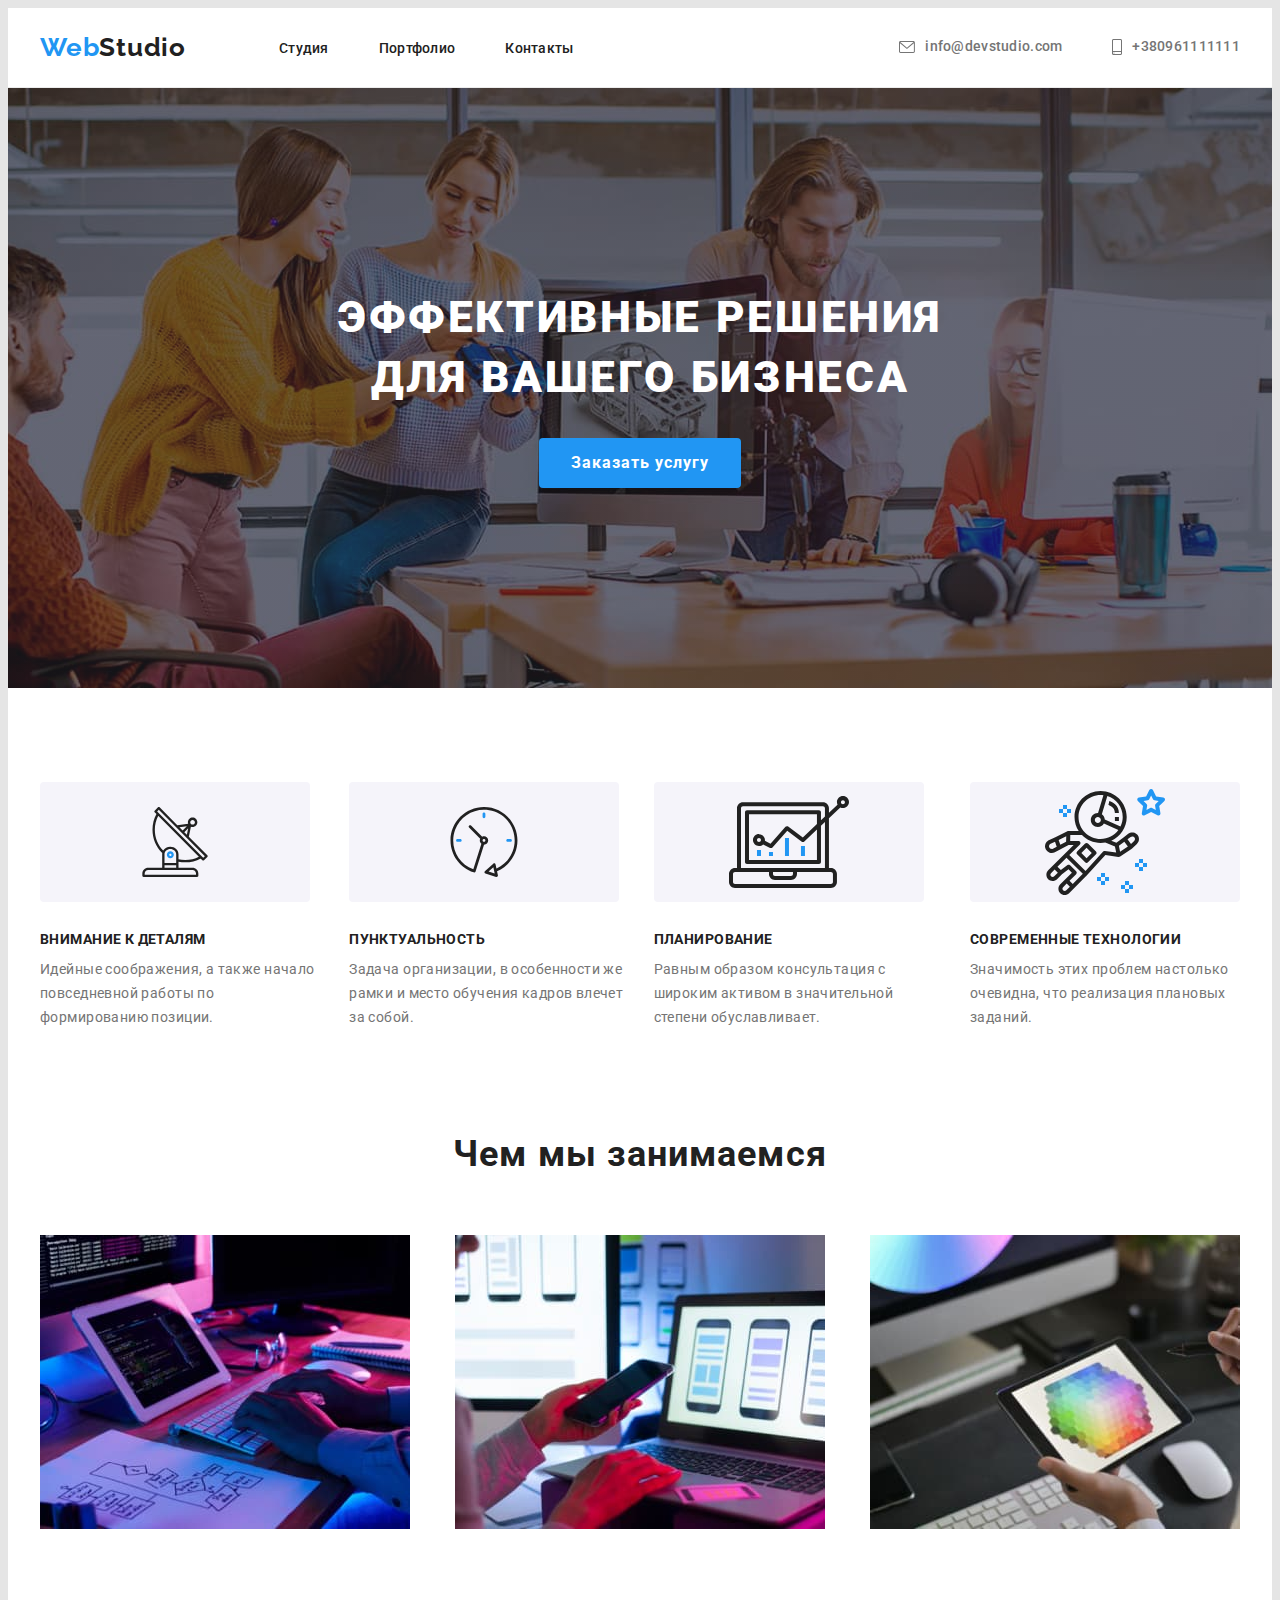
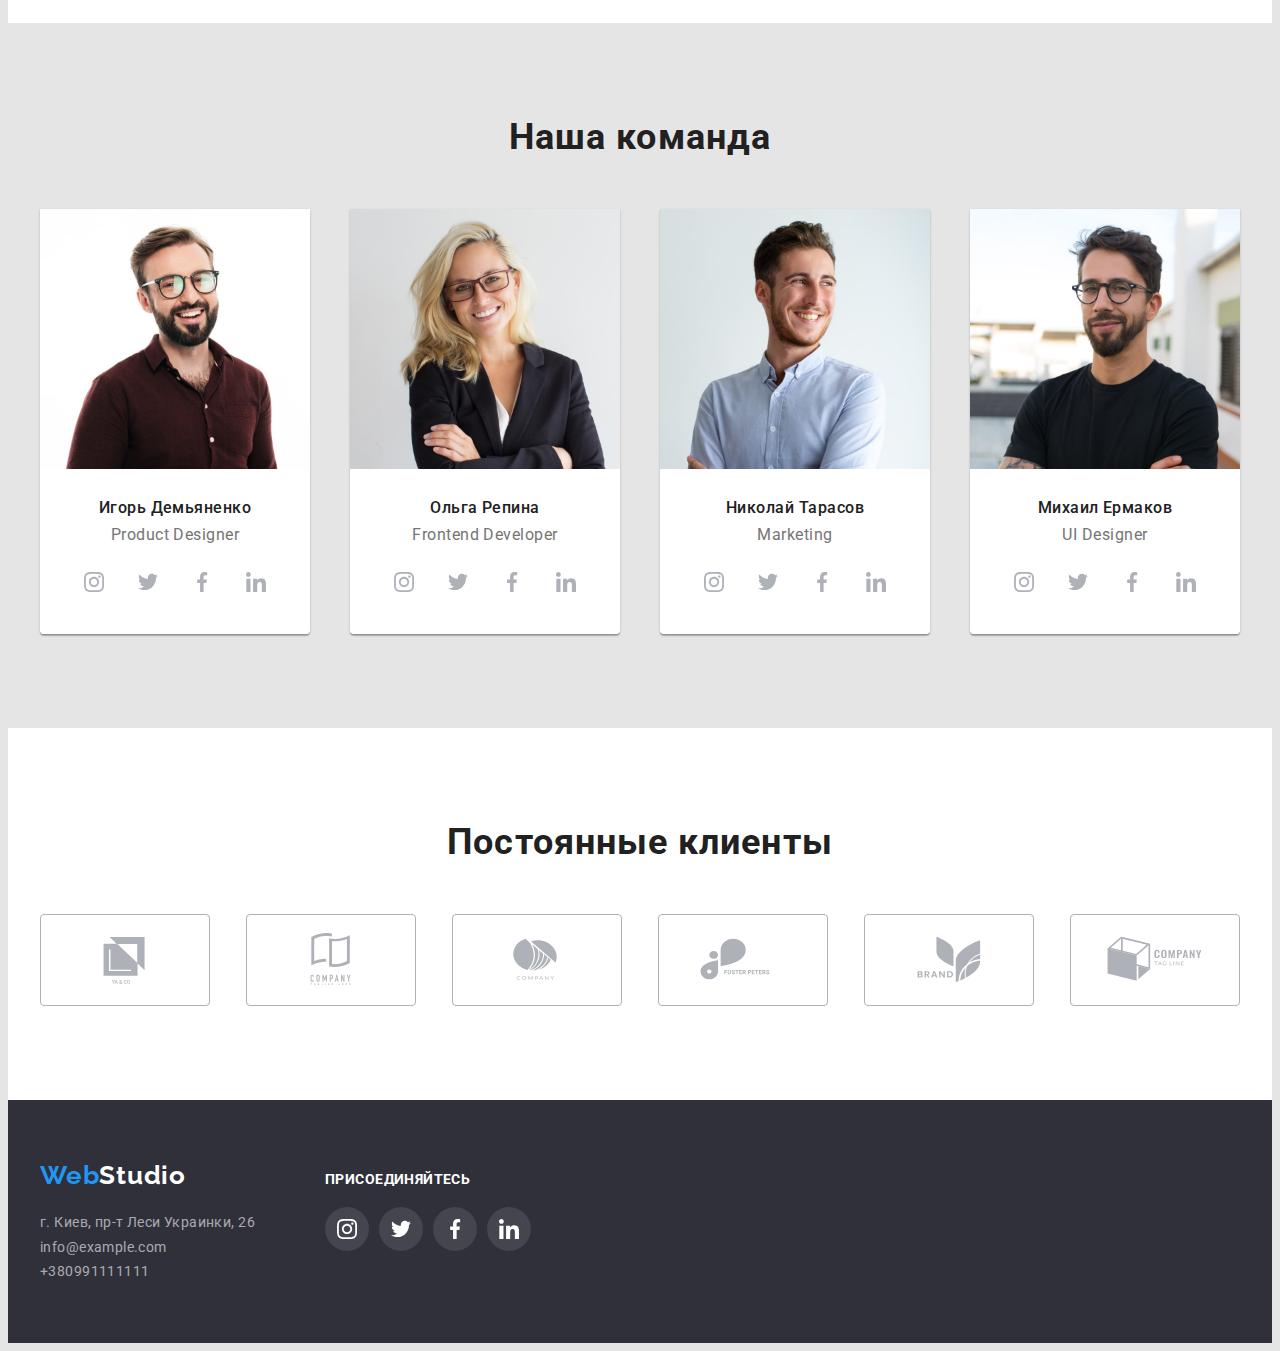
==== commit 8f7579f9: "commit2" ====
--- a/index.html
+++ b/index.html
@@ -34,7 +34,7 @@
             <li class="header-contact-item"><a class="link header-contact-mail"
                     href="mailto:info@devstudio.com">
                     <svg class="contact-icon" width="16" height="12">
-                        <use href="./images/icons.svg#icon-envelope">
+                        <use href="./images/icons.svg#icon-envelope"></use>
                     </svg>
                    
 
@@ -45,7 +45,7 @@
                     <li class="header-contact-item"><a class="link header-contact-phone " href="tel:+380961111111">
                         
                         <svg class="contact-icon" width="10" height="16">
-                            <use href="./images/icons.svg#icon-phone">
+                            <use href="./images/icons.svg#icon-phone"></use>
                         </svg>
                         +380961111111</a>
             </li>
@@ -87,7 +87,7 @@
                     <li class="about-item list">
 
 <div class="about-card">
-    <svg class="header-so-icon" widht="65.32" height="70">
+    <svg class="header-so-icon" widht="65,32" height="70">
 
         <use href="./images/icons.svg#icon-antenna"></use>
     </svg>
@@ -101,7 +101,7 @@
 
                     <li class="about-item list">
                         <div class="about-card">
-                            <svg class="header-so-icon" widht="66.96" height="70">
+                            <svg class="header-so-icon" widht="66,96" height="70">
                         
                                 <use href="./images/icons.svg#icon-clock"></use>
                             </svg>
@@ -112,7 +112,7 @@
                     <li class="about-item list">
 
 <div class="about-card">
-    <svg class="header-so-icon" widht="70" height="53.69">
+    <svg class="header-so-icon" widht="70" height="53,69">
 
         <use href="./images/icons.svg#icon-diagram"></use>
     </svg>
@@ -123,7 +123,7 @@
                     </li>
                     <li class="about-item list">
                         <div class="about-card">
-                            <svg class="header-so-icon" widht="54.83" height="60.66">
+                            <svg class="header-so-icon" widht="54,83" height="60,66">
                         
                                 <use href="./images/icons.svg#icon-astronaut"></use>
                             </svg>
--- a/css/styles.css
+++ b/css/styles.css
@@ -7,6 +7,7 @@
   --heder-bg-color: #ffffff;
   --bacik-bg-color: #e5e5e5;
   --second-bg-color: #2f303a;
+  --tomato-outline: tomato;
 }
 
 p,
@@ -76,9 +77,8 @@
 
 .header-cont {
   display: flex;
-  padding-top: 32px;
-  padding-bottom: 32px;
-  border-bottom: 1px solid #ececec;
+  padding-top: 24px;
+  padding-bottom: 24px;
 }
 
 .header-list {
@@ -109,7 +109,9 @@
 .header {
   background-color: var(--heder-bg-color);
   border-bottom: solid 2px var(--main-title-color);
-}
+  border-bottom: 1px solid #ececec;
+}
+
 .header-contact-item:not(:last-child) {
   margin-right: 50px;
 }
@@ -645,6 +647,7 @@
 }
 .footer-cont {
   display: flex;
+  align-items: baseline;
 }
 .footer-l {
   margin-top: 60px;
@@ -652,8 +655,6 @@
 }
 .footer-r {
   margin-left: 70px;
-  margin-top: 72px;
-  margin-bottom: 100px;
 }
 .pris {
   font-weight: bold;
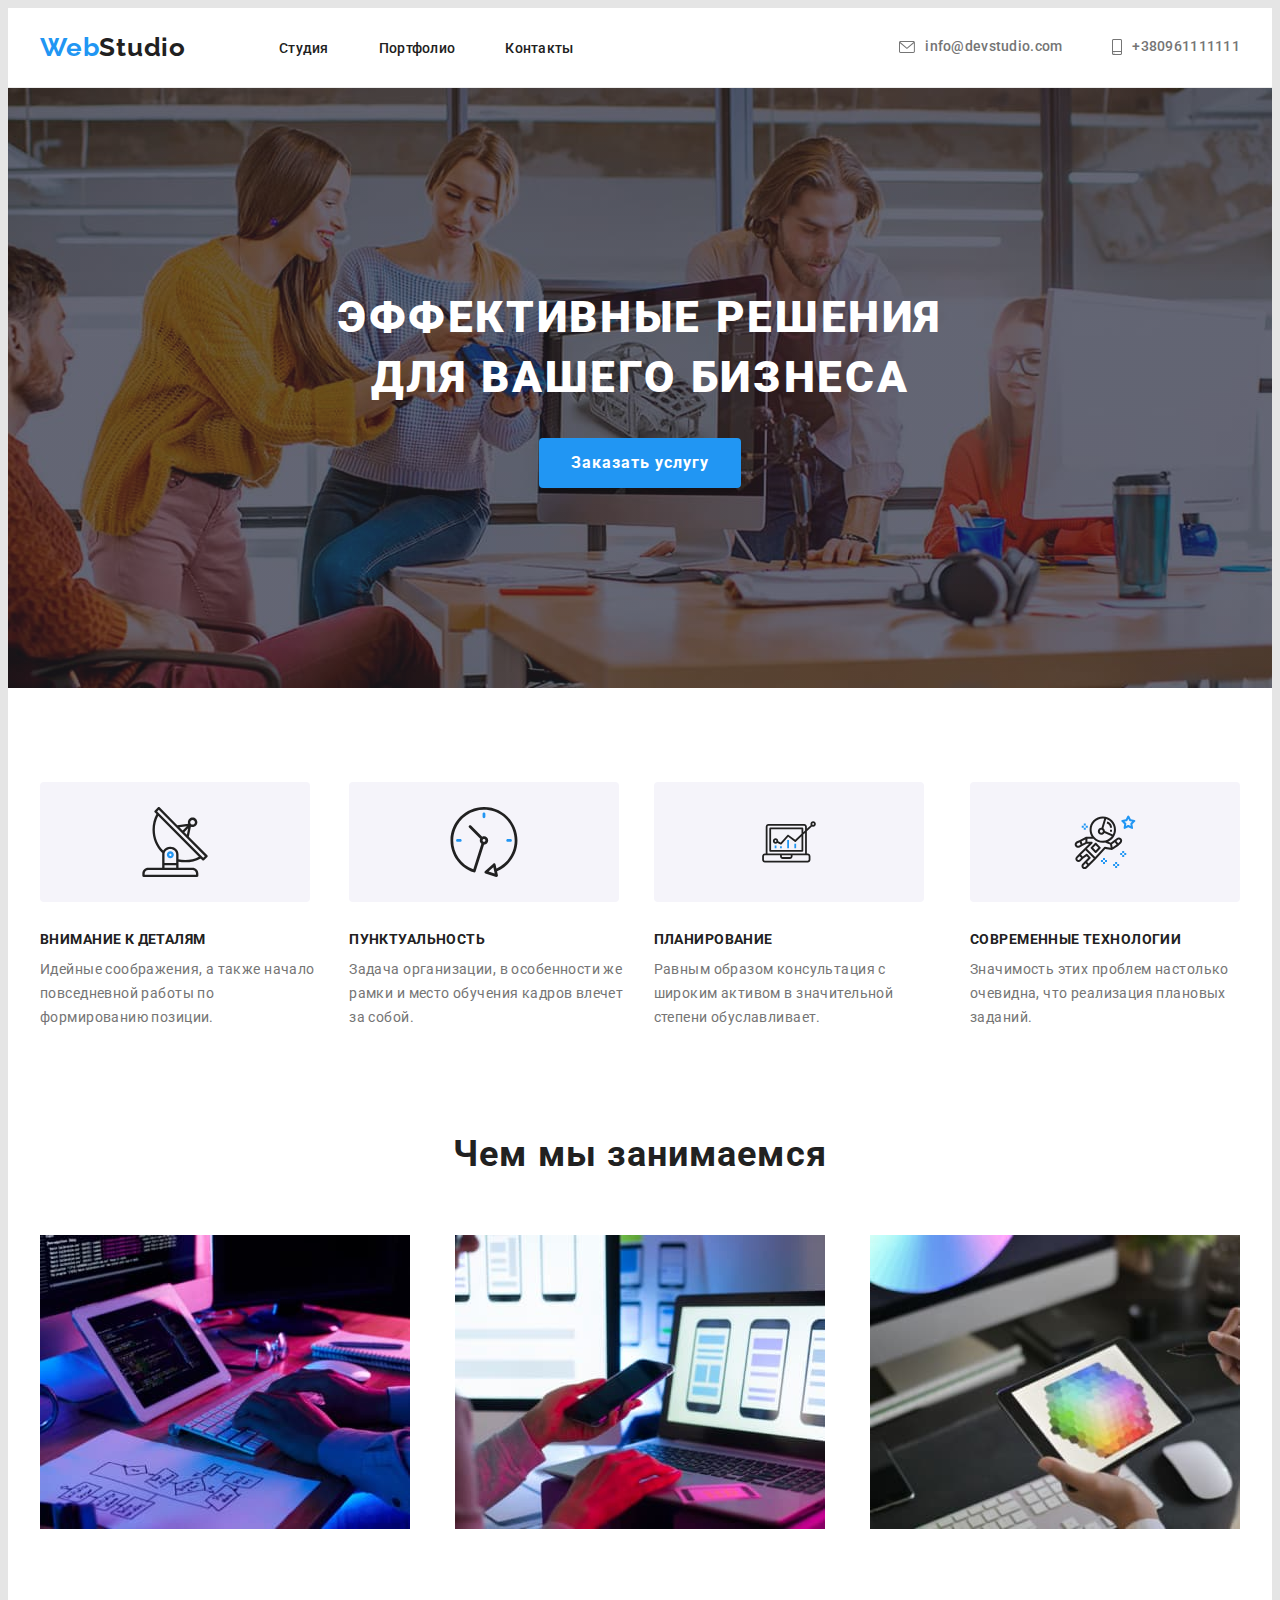
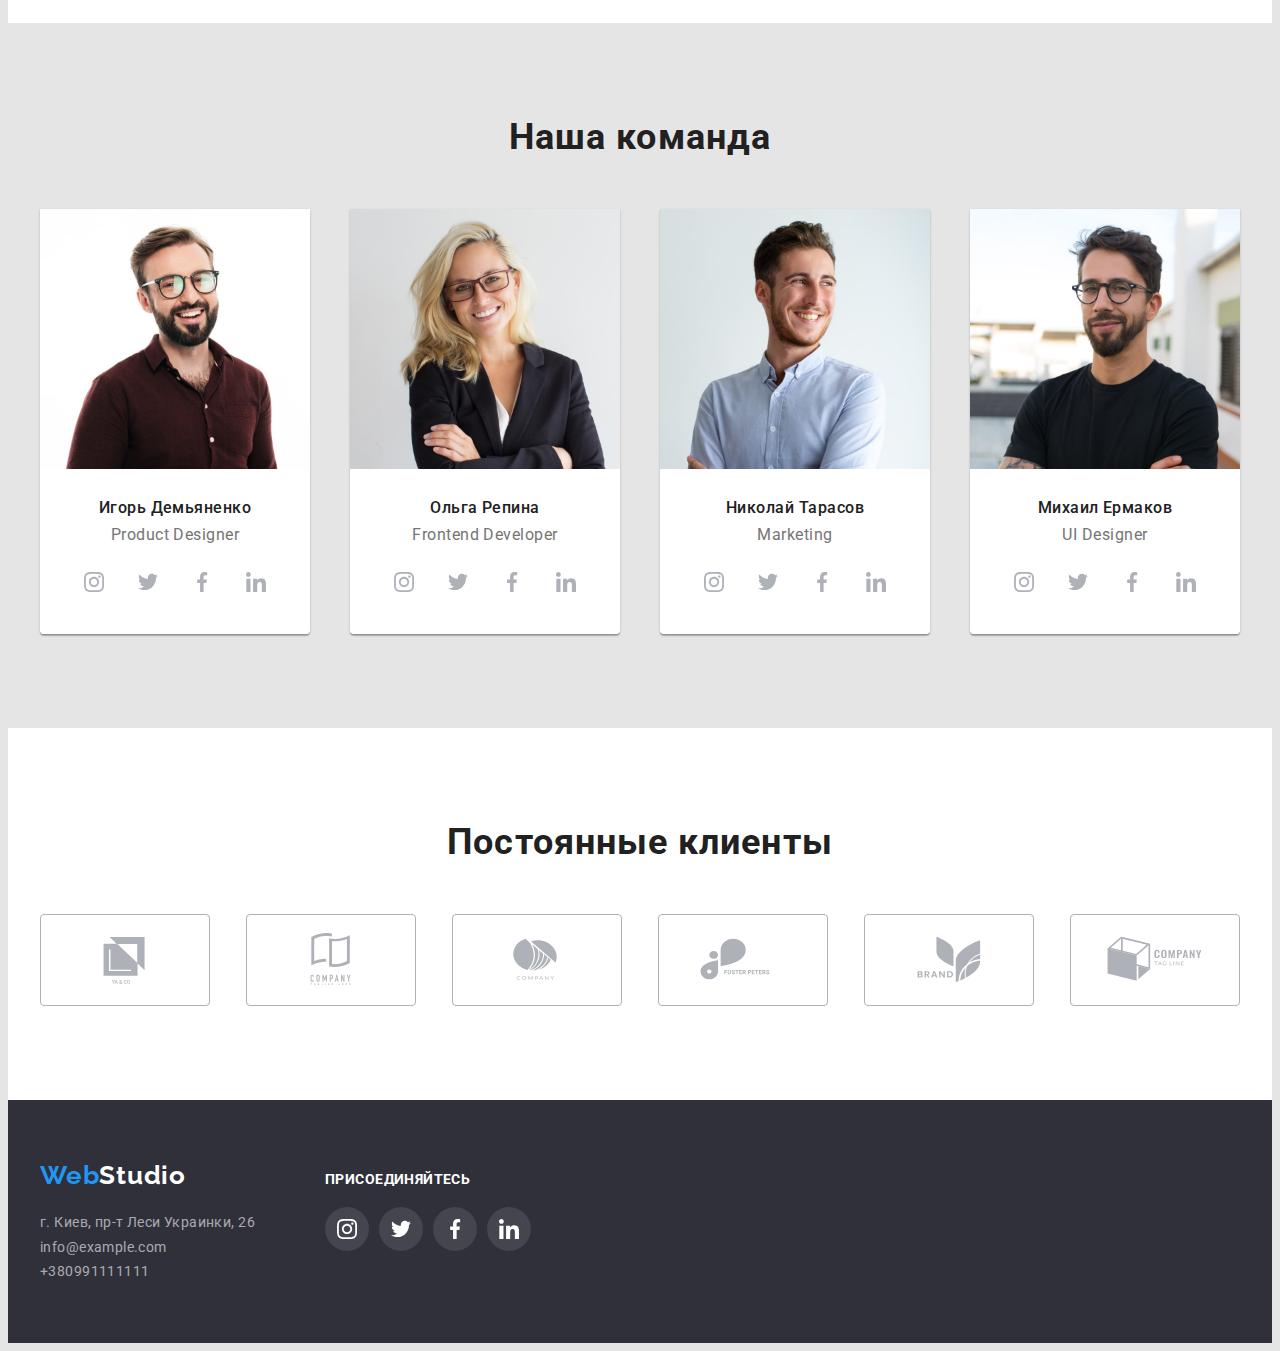
==== commit 7eaae2f9: "commit" ====
--- a/index.html
+++ b/index.html
@@ -87,7 +87,7 @@
                     <li class="about-item list">
 
 <div class="about-card">
-    <svg class="header-so-icon" widht="65,32" height="70">
+    <svg class="header-so-icon" widht="65.32" height="70">
 
         <use href="./images/icons.svg#icon-antenna"></use>
     </svg>
@@ -101,7 +101,7 @@
 
                     <li class="about-item list">
                         <div class="about-card">
-                            <svg class="header-so-icon" widht="66,96" height="70">
+                            <svg class="header-so-icon" widht="66.96" height="70">
                         
                                 <use href="./images/icons.svg#icon-clock"></use>
                             </svg>
@@ -112,7 +112,7 @@
                     <li class="about-item list">
 
 <div class="about-card">
-    <svg class="header-so-icon" widht="70" height="53,69">
+    <svg class="header-so-icon" widht="70" height="53.69">
 
         <use href="./images/icons.svg#icon-diagram"></use>
     </svg>
@@ -123,7 +123,7 @@
                     </li>
                     <li class="about-item list">
                         <div class="about-card">
-                            <svg class="header-so-icon" widht="54,83" height="60,66">
+                            <svg class="header-so-icon" widht="54.83" height="60.66">
                         
                                 <use href="./images/icons.svg#icon-astronaut"></use>
                             </svg>
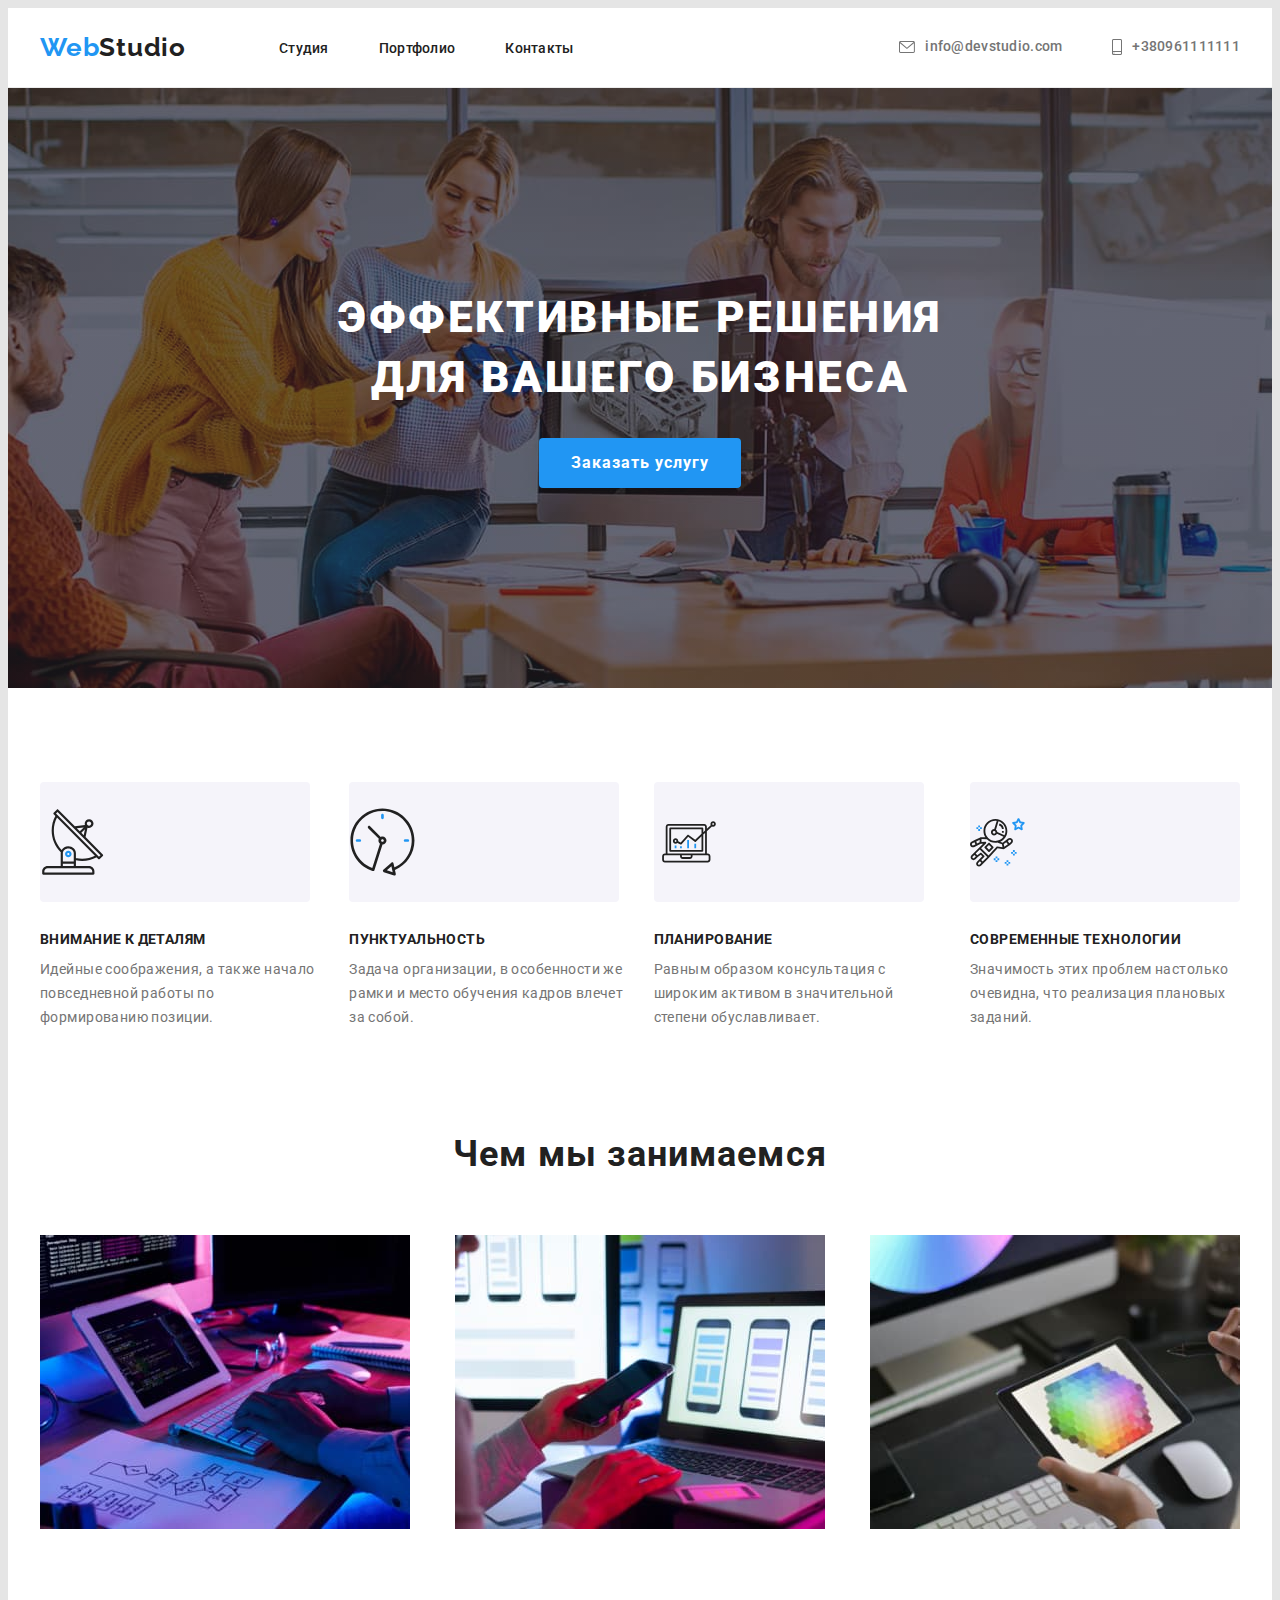
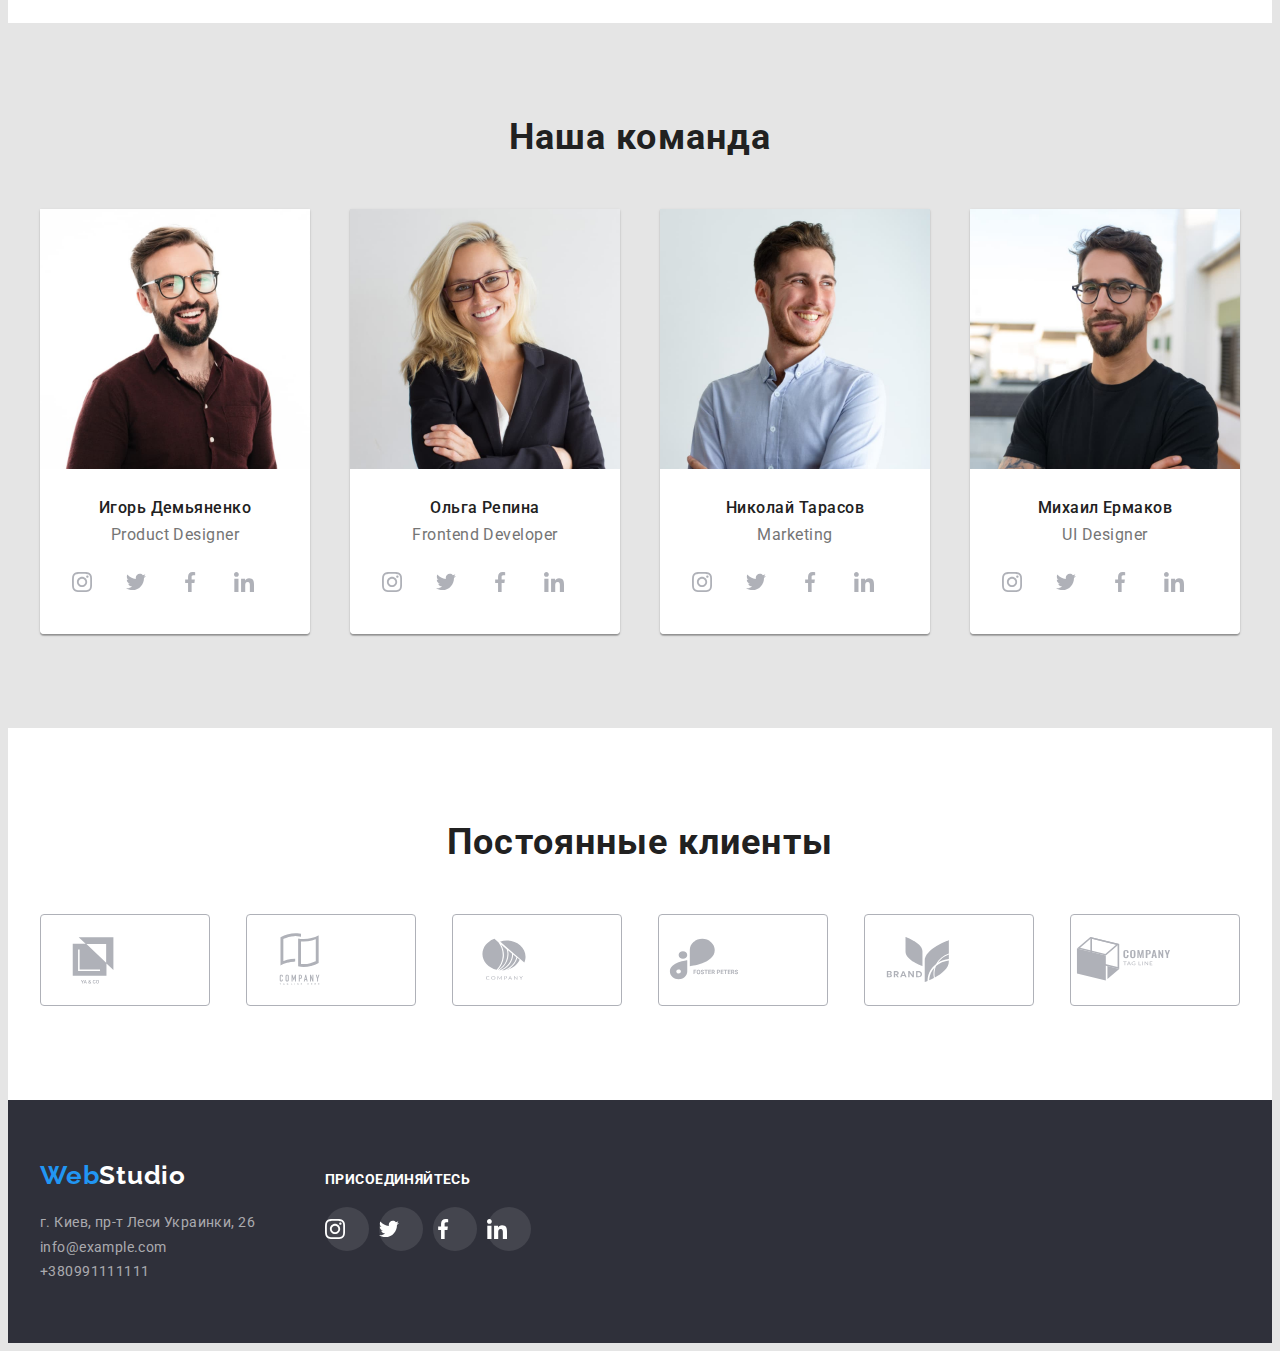
==== commit 1af5cc26: "commit" ====
--- a/index.html
+++ b/index.html
@@ -33,20 +33,17 @@
         <ul class="list header-contact">
             <li class="header-contact-item"><a class="link header-contact-mail"
                     href="mailto:info@devstudio.com">
-                    <svg class="contact-icon" width="16" height="12">
+                    <svg class="contact-icon" width="16" height="16">
                         <use href="./images/icons.svg#icon-envelope"></use>
                     </svg>
-                   
-
-                info@devstudio.com</a></li>
+                   info@devstudio.com</a></li>
            
            
            
                     <li class="header-contact-item"><a class="link header-contact-phone " href="tel:+380961111111">
                         
                         <svg class="contact-icon" width="10" height="16">
-                            <use href="./images/icons.svg#icon-phone"></use>
-                        </svg>
+                            <use href="./images/icons.svg#icon-phone"></use></svg>
                         +380961111111</a>
             </li>
         </ul>
@@ -87,7 +84,7 @@
                     <li class="about-item list">
 
 <div class="about-card">
-    <svg class="header-so-icon" widht="65.32" height="70">
+    <svg class="header-so-icon" width="65.32" height="70">
 
         <use href="./images/icons.svg#icon-antenna"></use>
     </svg>
@@ -101,7 +98,7 @@
 
                     <li class="about-item list">
                         <div class="about-card">
-                            <svg class="header-so-icon" widht="66.96" height="70">
+                            <svg class="header-so-icon" width="66.96" height="70">
                         
                                 <use href="./images/icons.svg#icon-clock"></use>
                             </svg>
@@ -112,8 +109,8 @@
                     <li class="about-item list">
 
 <div class="about-card">
-    <svg class="header-so-icon" widht="70" height="53.69">
-
+    <svg class="header-so-icon" width="70" height="53.69">
+                                
         <use href="./images/icons.svg#icon-diagram"></use>
     </svg>
 </div>
@@ -123,7 +120,7 @@
                     </li>
                     <li class="about-item list">
                         <div class="about-card">
-                            <svg class="header-so-icon" widht="54.83" height="60.66">
+                            <svg class="header-so-icon" width="54.83" height="60.66">
                         
                                 <use href="./images/icons.svg#icon-astronaut"></use>
                             </svg>
@@ -184,7 +181,7 @@
                                     <ul class="social-list list">
                                         <li class="social-item">
                                             <a href="" class="master-so-link">
-                                                <svg class="master-so-icon" widht="20" height="20">
+                                                <svg class="master-so-icon" width="20" height="20">
                                 
                                                     <use href="./images/icons.svg#icon-insta"></use>
                                                 </svg>
@@ -193,7 +190,7 @@
                                         </li>
                                         <li class="social-item">
                                             <a href="" class="master-so-link">
-                                                <svg class="master-so-icon" widht="20" height="20">
+                                                <svg class="master-so-icon" width="20" height="20">
                                             
                                                     <use href="./images/icons.svg#icon-twit"></use>
                                                 </svg>
@@ -201,7 +198,7 @@
                                             </a>
                                         </li><li class="social-item">
                                             <a href="" class="master-so-link">
-                                                <svg class="master-so-icon" widht="20" height="20">
+                                                <svg class="master-so-icon" width="20" height="20">
                                             
                                                     <use href="./images/icons.svg#icon-fb"></use>
                                                 </svg>
@@ -209,7 +206,7 @@
                                             </a>
                                         </li><li class="social-item">
                                             <a href="" class="master-so-link">
-                                                <svg class="master-so-icon" widht="20" height="20">
+                                                <svg class="master-so-icon" width="20" height="20">
                                             
                                                     <use href="./images/icons.svg#icon-link"></use>
                                                 </svg>
@@ -232,7 +229,7 @@
                                     <ul class="social-list list">
                                         <li class="social-item">
                                             <a href="" class="master-so-link">
-                                                <svg class="master-so-icon" widht="20" height="20">
+                                                <svg class="master-so-icon" width="20" height="20">
                                     
                                                     <use href="./images/icons.svg#icon-insta"></use>
                                                 </svg>
@@ -241,7 +238,7 @@
                                         </li>
                                         <li class="social-item">
                                             <a href="" class="master-so-link">
-                                                <svg class="master-so-icon" widht="20" height="20">
+                                                <svg class="master-so-icon" width="20" height="20">
                                     
                                                     <use href="./images/icons.svg#icon-twit"></use>
                                                 </svg>
@@ -250,7 +247,7 @@
                                         </li>
                                         <li class="social-item">
                                             <a href="" class="master-so-link">
-                                                <svg class="master-so-icon" widht="20" height="20">
+                                                <svg class="master-so-icon" width="20" height="20">
                                     
                                                     <use href="./images/icons.svg#icon-fb"></use>
                                                 </svg>
@@ -259,7 +256,7 @@
                                         </li>
                                         <li class="social-item">
                                             <a href="" class="master-so-link">
-                                                <svg class="master-so-icon" widht="20" height="20">
+                                                <svg class="master-so-icon" width="20" height="20">
                                     
                                                     <use href="./images/icons.svg#icon-link"></use>
                                                 </svg>
@@ -285,7 +282,7 @@
                                     <ul class="social-list list">
                                         <li class="social-item">
                                             <a href="" class="master-so-link">
-                                                <svg class="master-so-icon" widht="20" height="20">
+                                                <svg class="master-so-icon" width="20" height="20">
                                     
                                                     <use href="./images/icons.svg#icon-insta"></use>
                                                 </svg>
@@ -294,7 +291,7 @@
                                         </li>
                                         <li class="social-item">
                                             <a href="" class="master-so-link">
-                                                <svg class="master-so-icon" widht="20" height="20">
+                                                <svg class="master-so-icon" width="20" height="20">
                                     
                                                     <use href="./images/icons.svg#icon-twit"></use>
                                                 </svg>
@@ -303,7 +300,7 @@
                                         </li>
                                         <li class="social-item">
                                             <a href="" class="master-so-link">
-                                                <svg class="master-so-icon" widht="20" height="20">
+                                                <svg class="master-so-icon" width="20" height="20">
                                     
                                                     <use href="./images/icons.svg#icon-fb"></use>
                                                 </svg>
@@ -312,7 +309,7 @@
                                         </li>
                                         <li class="social-item">
                                             <a href="" class="master-so-link">
-                                                <svg class="master-so-icon" widht="20" height="20">
+                                                <svg class="master-so-icon" width="20" height="20">
                                     
                                                     <use href="./images/icons.svg#icon-link"></use>
                                                 </svg>
@@ -336,7 +333,7 @@
                                     <ul class="social-list list">
                                         <li class="social-item">
                                             <a href="" class="master-so-link">
-                                                <svg class="master-so-icon" widht="20" height="20">
+                                                <svg class="master-so-icon" width="20" height="20">
                                     
                                                     <use href="./images/icons.svg#icon-insta"></use>
                                                 </svg>
@@ -345,7 +342,7 @@
                                         </li>
                                         <li class="social-item">
                                             <a href="" class="master-so-link">
-                                                <svg class="master-so-icon" widht="20" height="20">
+                                                <svg class="master-so-icon" width="20" height="20">
                                     
                                                     <use href="./images/icons.svg#icon-twit"></use>
                                                 </svg>
@@ -354,7 +351,7 @@
                                         </li>
                                         <li class="social-item">
                                             <a href="" class="master-so-link">
-                                                <svg class="master-so-icon" widht="20" height="20">
+                                                <svg class="master-so-icon" width="20" height="20">
                                     
                                                     <use href="./images/icons.svg#icon-fb"></use>
                                                 </svg>
@@ -363,7 +360,7 @@
                                         </li>
                                         <li class="social-item">
                                             <a href="" class="master-so-link">
-                                                <svg class="master-so-icon" widht="20" height="20">
+                                                <svg class="master-so-icon" width="20" height="20">
                                     
                                                     <use href="./images/icons.svg#icon-link"></use>
                                                 </svg>
@@ -391,7 +388,7 @@
             <ul class="kl-list list">
                 <li class="kl-item">
                     <a href="" class="kl-link">
-                        <svg class="kl-so-icon" widht="106" height="60">
+                        <svg class="kl-so-icon" width="106" height="60">
                         
                             <use href="./images/icons.svg#icon-Logo"></use>
                         </svg>
@@ -400,7 +397,7 @@
 
                 <li class="kl-item">
                     <a href="" class="kl-link">
-                        <svg class="kl-so-icon" widht="106" height="60">
+                        <svg class="kl-so-icon" width="106" height="60">
                 
                             <use href="./images/icons.svg#icon-Logo1"></use>
                         </svg>
@@ -408,7 +405,7 @@
                 </li>
                 <li class="kl-item">
                     <a href="" class="kl-link">
-                        <svg class="kl-so-icon" widht="106" height="60">
+                        <svg class="kl-so-icon" width="106" height="60">
                 
                             <use href="./images/icons.svg#icon-Logo2"></use>
                         </svg>
@@ -416,7 +413,7 @@
                 </li>
                 <li class="kl-item">
                     <a href="" class="kl-link">
-                        <svg class="kl-so-icon" widht="106" height="60">
+                        <svg class="kl-so-icon" width="106" height="60">
                 
                             <use href="./images/icons.svg#icon-Logo3"></use>
                         </svg>
@@ -424,7 +421,7 @@
                 </li>
                 <li class="kl-item">
                     <a href="" class="kl-link">
-                        <svg class="kl-so-icon" widht="106" height="60">
+                        <svg class="kl-so-icon" width="106" height="60">
                 
                             <use href="./images/icons.svg#icon-Logo4"></use>
                         </svg>
@@ -432,7 +429,7 @@
                 </li>
                 <li class="kl-item">
                     <a href="" class="kl-link">
-                        <svg class="kl-so-icon" widht="106" height="60">
+                        <svg class="kl-so-icon" width="106" height="60">
                 
                             <use href="./images/icons.svg#icon-Logo5"></use>
                         </svg>
@@ -475,7 +472,7 @@
             <ul class="f-social-list list">
                 <li class="f-social-item">
                     <a href="" class="f-master-so-link"> 
-                        <svg class="f-master-so-icon" widht="20" height="20">
+                        <svg class="f-master-so-icon" width="20" height="20">
                         
                             <use href="./images/icons.svg#icon-insta"></use>
                         </svg>
@@ -483,7 +480,7 @@
                 </li>
                 <li class="f-social-item">
                     <a href="" class="f-master-so-link">
-                        <svg class="f-master-so-icon" widht="20" height="20">
+                        <svg class="f-master-so-icon" width="20" height="20">
                 
                             <use href="./images/icons.svg#icon-twit"></use>
                         </svg>
@@ -491,7 +488,7 @@
                 </li>
                 <li class="f-social-item">
                     <a href="" class="f-master-so-link">
-                        <svg class="f-master-so-icon" widht="20" height="20">
+                        <svg class="f-master-so-icon" width="20" height="20">
                 
                             <use href="./images/icons.svg#icon-fb"></use>
                         </svg>
@@ -499,7 +496,7 @@
                 </li>
                 <li class="f-social-item">
                     <a href="" class="f-master-so-link">
-                        <svg class="f-master-so-icon" widht="20" height="20">
+                        <svg class="f-master-so-icon" width="20" height="20">
                 
                             <use href="./images/icons.svg#icon-link"></use>
                         </svg>
--- a/css/styles.css
+++ b/css/styles.css
@@ -67,6 +67,7 @@
 .contact-icon:focus {
   fill: var(--accent-color);
 }
+
 .header-contact-item {
   display: flex;
 }
